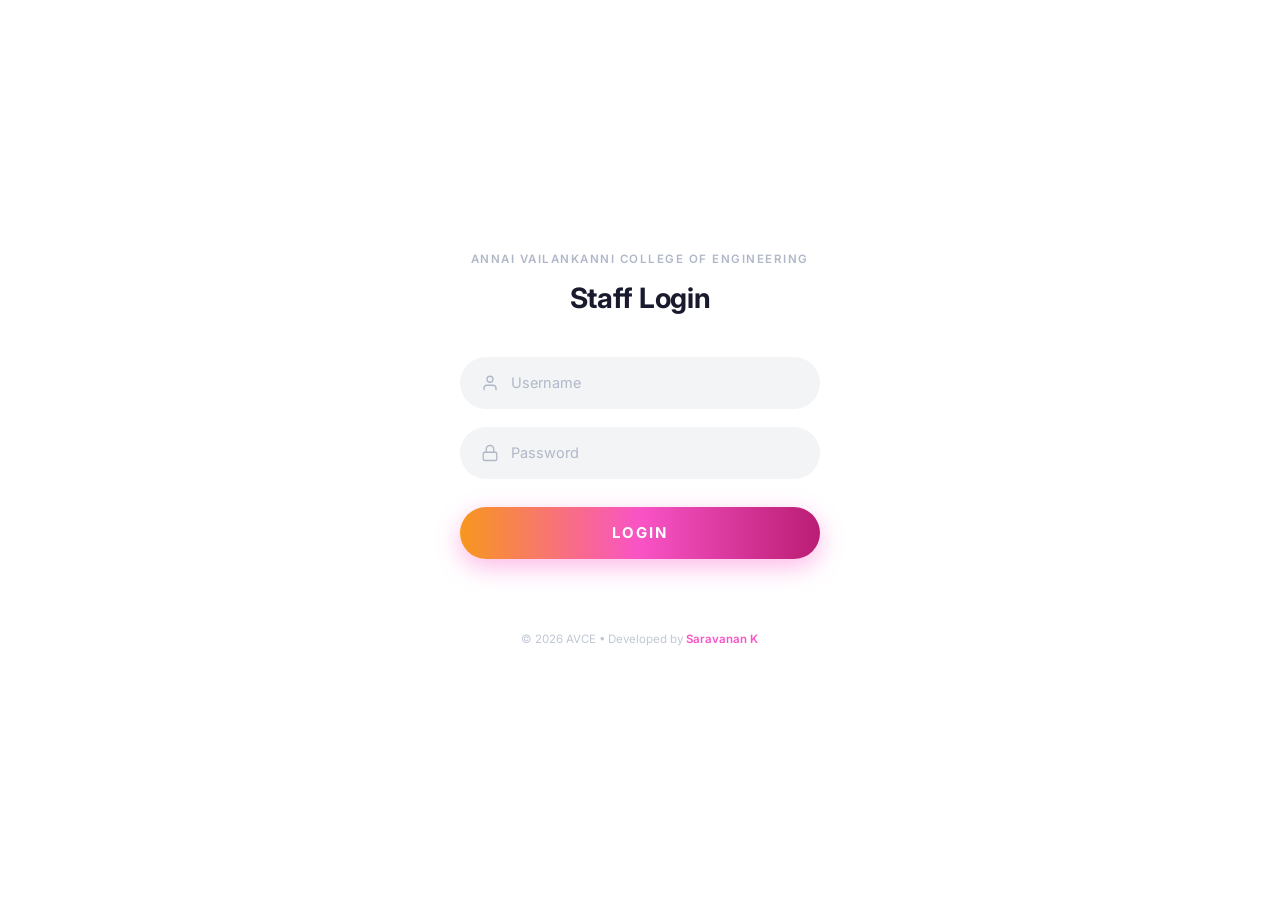
==== attendance.html @ f29b5fc8 "Full static app - localStorage JSON, no database, GitHub Pages ready" ====
<!DOCTYPE html>
<html lang="en">
<head>
    <meta charset="UTF-8">
    <meta name="viewport" content="width=device-width, initial-scale=1.0">
    <title>Attendance | AVCE Attendance</title>
    <link rel="stylesheet" href="static/style.css">
</head>
<body>
<div class="ambient-mesh"><div class="ambient-orb orb-1"></div><div class="ambient-orb orb-2"></div><div class="ambient-orb orb-3"></div></div>
<div class="app">

<!-- SIDEBAR -->
<aside class="sidebar">
    <div class="sidebar-brand">
        <div class="sidebar-brand-icon"><svg width="20" height="20" viewBox="0 0 24 24" fill="none" stroke="currentColor" stroke-width="1.8" stroke-linecap="round" stroke-linejoin="round"><path d="M12 22s8-4 8-10V5l-8-3-8 3v7c0 6 8 10 8 10z"/><polyline points="9 12 11 14 15 10"/></svg></div>
        <div class="sidebar-brand-text">AVCE<small>Attendance System</small></div>
    </div>
    <div class="nav-label">Navigation</div>
    <nav>
        <a href="dashboard.html"><span class="nav-icon icon-svg"><svg width="18" height="18" viewBox="0 0 24 24"><rect x="3" y="3" width="7" height="7"/><rect x="14" y="3" width="7" height="7"/><rect x="14" y="14" width="7" height="7"/><rect x="3" y="14" width="7" height="7"/></svg></span><span>Dashboard</span></a>
        <a href="students.html"><span class="nav-icon icon-svg"><svg width="18" height="18" viewBox="0 0 24 24"><path d="M17 21v-2a4 4 0 0 0-4-4H5a4 4 0 0 0-4 4v2"/><circle cx="9" cy="7" r="4"/><path d="M23 21v-2a4 4 0 0 0-3-3.87"/><path d="M16 3.13a4 4 0 0 1 0 7.75"/></svg></span><span>Students</span></a>
        <a href="attendance.html" class="active"><span class="nav-icon icon-svg"><svg width="18" height="18" viewBox="0 0 24 24"><path d="M9 11l3 3L22 4"/><path d="M21 12v7a2 2 0 0 1-2 2H5a2 2 0 0 1-2-2V5a2 2 0 0 1 2-2h11"/></svg></span><span>Attendance</span></a>
        <a href="#" onclick="logout()"><span class="nav-icon icon-svg"><svg width="18" height="18" viewBox="0 0 24 24"><path d="M9 21H5a2 2 0 0 1-2-2V5a2 2 0 0 1 2-2h4"/><polyline points="16 17 21 12 16 7"/><line x1="21" y1="12" x2="9" y2="12"/></svg></span><span>Logout</span></a>
    </nav>
    <div class="sidebar-footer-brand">AVCE ATTENDANCE<strong>Saravanan K</strong></div>
</aside>

<!-- MAIN -->
<main class="main">
    <header class="topbar">
        <div><h1>Attendance</h1><p>Mark &amp; manage class attendance in real-time</p></div>
        <div class="topbar-right">
            <button class="theme-toggle-btn" onclick="toggleTheme()"></button>
            <button class="btn btn-secondary" onclick="exportAttCSV()"><svg width="15" height="15" viewBox="0 0 24 24" fill="none" stroke="currentColor" stroke-width="1.8" stroke-linecap="round" stroke-linejoin="round"><path d="M21 15v4a2 2 0 0 1-2 2H5a2 2 0 0 1-2-2v-4"/><polyline points="7 10 12 15 17 10"/><line x1="12" y1="15" x2="12" y2="3"/></svg> Export CSV</button>
        </div>
    </header>

    <!-- Live Stats -->
    <div class="attendance-live-stats">
        <div class="live-stat-card total"><span>Total</span><strong id="ls_total">0</strong></div>
        <div class="live-stat-card present"><span>Present</span><strong id="ls_present">0</strong></div>
        <div class="live-stat-card absent"><span>Absent</span><strong id="ls_absent">0</strong></div>
        <div class="live-stat-card late"><span>Late</span><strong id="ls_late">0</strong></div>
        <div class="live-stat-card rate"><span>Rate</span><strong id="ls_rate">0%</strong></div>
    </div>

    <!-- Controls -->
    <div class="attendance-controls">
        <div class="control-item">
            <label>Branch:</label>
            <select id="attDept" onchange="loadAttendance()">
                <option value="0">All 4 Departments</option>
                <option value="1">CSE - Computer Science</option>
                <option value="2">AIDS - AI &amp; Data Science</option>
                <option value="3">BME - Biomedical Engineering</option>
                <option value="4">MECH - Mechanical Engineering</option>
            </select>
        </div>
        <div class="control-item">
            <label>Date:</label>
            <input type="date" id="attDate" onchange="loadAttendance()">
        </div>
        <button class="btn btn-secondary" onclick="loadAttendance()"><svg width="15" height="15" viewBox="0 0 24 24" fill="none" stroke="currentColor" stroke-width="1.8" stroke-linecap="round" stroke-linejoin="round"><polyline points="23 4 23 10 17 10"/><polyline points="1 20 1 14 7 14"/><path d="M3.51 9a9 9 0 0 1 14.85-3.36L23 10M1 14l4.64 4.36A9 9 0 0 0 20.49 15"/></svg> Refresh</button>
        <div class="attendance-quick-buttons">
            <button class="btn btn-outline-warning" onclick="toggleAbsentees()" id="absenteeBtn"><svg width="15" height="15" viewBox="0 0 24 24" fill="none" stroke="currentColor" stroke-width="1.8" stroke-linecap="round" stroke-linejoin="round"><path d="M17.94 17.94A10.07 10.07 0 0 1 12 20c-7 0-11-8-11-8a18.45 18.45 0 0 1 5.06-5.94M9.9 4.24A9.12 9.12 0 0 1 12 4c7 0 11 8 11 8a18.5 18.5 0 0 1-2.16 3.19m-6.72-1.07a3 3 0 1 1-4.24-4.24"/><line x1="1" y1="1" x2="23" y2="23"/></svg> Show Absentees Only</button>
            <button class="btn btn-success" onclick="markAllPresent()"><svg width="15" height="15" viewBox="0 0 24 24" fill="none" stroke="currentColor" stroke-width="2" stroke-linecap="round" stroke-linejoin="round"><polyline points="20 6 9 17 4 12"/></svg> Mark All Present</button>
            <button class="btn btn-primary" onclick="saveAll()"><svg width="15" height="15" viewBox="0 0 24 24" fill="none" stroke="currentColor" stroke-width="2" stroke-linecap="round" stroke-linejoin="round"><path d="M19 21H5a2 2 0 0 1-2-2V5a2 2 0 0 1 2-2h11l5 5v11a2 2 0 0 1-2 2z"/><polyline points="17 21 17 13 7 13 7 21"/><polyline points="7 3 7 8 15 8"/></svg> Save All</button>
        </div>
    </div>

    <!-- Table -->
    <div class="table-container">
        <table>
            <thead><tr><th>Roll Code</th><th>Student Name</th><th>Department</th><th>Status</th><th>Check In</th><th>Remarks</th><th>Save</th></tr></thead>
            <tbody id="attBody"></tbody>
        </table>
    </div>

    <footer class="app-footer"><p>&copy; 2026 AVCE ATTENDANCE &bull; Developed by <strong>Saravanan K</strong></p></footer>
</main>
</div>

<script src="static/app.js"></script>
<script>
    AVCE.requireLogin();
    AVCE.initTheme();

    let showAbsenteesOnly = false;
    let currentRows = [];

    // Set today's date
    document.getElementById('attDate').value = AVCE.getToday();

    function loadAttendance() {
        const date = document.getElementById('attDate').value || AVCE.getToday();
        const deptId = parseInt(document.getElementById('attDept').value) || 0;
        currentRows = AVCE.getAttendanceForDate(date, deptId);
        renderTable();
        updateLiveStats();
    }

    function renderTable() {
        const tbody = document.getElementById('attBody');
        let rows = currentRows;
        if (showAbsenteesOnly) rows = rows.filter(r => r.status === 'Absent' || r.status === 'Late');
        if (!rows.length) {
            tbody.innerHTML = `<tr><td colspan="7" style="text-align:center;padding:30px;color:var(--text-muted)">${currentRows.length ? 'No absentees found!' : 'No students in this department. Add students first.'}</td></tr>`;
            return;
        }
        const dc = r => AVCE.deptClass(r.department_id);
        tbody.innerHTML = rows.map(r => `
            <tr data-id="${r.id}">
                <td><span class="code-badge">${AVCE.esc(r.student_code)}</span></td>
                <td><strong>${AVCE.esc(r.name)}</strong><div style="font-size:11px;color:var(--text-muted)">Year ${r.year} · Sec ${AVCE.esc(r.section)}</div></td>
                <td><span class="dept-badge dept-badge-${dc(r)}">${AVCE.deptCode(r.department_id)}</span></td>
                <td>
                    <select class="attendance-select" id="st_${r.id}" onchange="updateLiveStats()">
                        <option value="Present" ${r.status==='Present'?'selected':''}>Present</option>
                        <option value="Absent"  ${r.status==='Absent' ?'selected':''}>Absent</option>
                        <option value="Late"    ${r.status==='Late'   ?'selected':''}>Late</option>
                        <option value="Leave"   ${r.status==='Leave'  ?'selected':''}>Leave</option>
                    </select>
                </td>
                <td><input type="time" class="time-input" id="ci_${r.id}" value="${AVCE.esc(r.check_in)}"></td>
                <td><input type="text" class="remarks-input" id="rm_${r.id}" value="${AVCE.esc(r.remarks)}" placeholder="Remarks"></td>
                <td>
                    <button class="btn btn-primary btn-sm" onclick="saveOne(${r.id})">Save</button>
                </td>
            </tr>`).join('');
    }

    function updateLiveStats() {
        const rows = currentRows;
        let p=0,ab=0,l=0;
        rows.forEach(r => {
            const el = document.getElementById(`st_${r.id}`);
            const v = el ? el.value : r.status;
            if(v==='Present') p++;
            else if(v==='Late') l++;
            else ab++;
        });
        const total = rows.length;
        document.getElementById('ls_total').textContent   = total;
        document.getElementById('ls_present').textContent = p;
        document.getElementById('ls_absent').textContent  = ab;
        document.getElementById('ls_late').textContent    = l;
        document.getElementById('ls_rate').textContent    = total ? Math.round((p/total)*100)+'%' : '0%';
    }

    function saveOne(id) {
        const date = document.getElementById('attDate').value || AVCE.getToday();
        const status  = document.getElementById(`st_${id}`).value;
        const checkIn = document.getElementById(`ci_${id}`).value;
        const remarks = document.getElementById(`rm_${id}`).value;
        AVCE.saveAttendanceRecord(id, date, status, checkIn, remarks);
        AVCE.showToast('Saved!', 'success');
        // sync back to currentRows
        const row = currentRows.find(r => r.id === id);
        if (row) { row.status = status; row.check_in = checkIn; row.remarks = remarks; }
    }

    function saveAll() {
        const date = document.getElementById('attDate').value || AVCE.getToday();
        const records = currentRows.map(r => ({
            student_id: r.id,
            status:  (document.getElementById(`st_${r.id}`) || {}).value || r.status,
            check_in: (document.getElementById(`ci_${r.id}`) || {}).value || '',
            remarks:  (document.getElementById(`rm_${r.id}`) || {}).value || ''
        }));
        const res = AVCE.bulkSaveAttendance(date, records);
        AVCE.showToast(res.message, 'success');
        loadAttendance();
    }

    function markAllPresent() {
        currentRows.forEach(r => {
            const el = document.getElementById(`st_${r.id}`);
            if (el) el.value = 'Present';
        });
        updateLiveStats();
        AVCE.showToast('All marked Present — click Save All to confirm', 'info');
    }

    function toggleAbsentees() {
        showAbsenteesOnly = !showAbsenteesOnly;
        const btn = document.getElementById('absenteeBtn');
        if (showAbsenteesOnly) {
            btn.innerHTML = `<svg width="15" height="15" viewBox="0 0 24 24" fill="none" stroke="currentColor" stroke-width="1.8" stroke-linecap="round" stroke-linejoin="round"><path d="M1 12s4-8 11-8 11 8 11 8-4 8-11 8-11-8-11-8z"/><circle cx="12" cy="12" r="3"/></svg> Show All Students`;
            AVCE.showToast('Showing absentees only', 'info');
        } else {
            btn.innerHTML = `<svg width="15" height="15" viewBox="0 0 24 24" fill="none" stroke="currentColor" stroke-width="1.8" stroke-linecap="round" stroke-linejoin="round"><path d="M17.94 17.94A10.07 10.07 0 0 1 12 20c-7 0-11-8-11-8a18.45 18.45 0 0 1 5.06-5.94M9.9 4.24A9.12 9.12 0 0 1 12 4c7 0 11 8 11 8a18.5 18.5 0 0 1-2.16 3.19m-6.72-1.07a3 3 0 1 1-4.24-4.24"/><line x1="1" y1="1" x2="23" y2="23"/></svg> Show Absentees Only`;
            AVCE.showToast('Showing all students', 'info');
        }
        renderTable();
    }

    function exportAttCSV() {
        const date = document.getElementById('attDate').value || AVCE.getToday();
        const rows = currentRows.map(r => {
            const st = (document.getElementById(`st_${r.id}`)||{}).value || r.status;
            const ci = (document.getElementById(`ci_${r.id}`)||{}).value || r.check_in;
            const rm = (document.getElementById(`rm_${r.id}`)||{}).value || r.remarks;
            return [r.student_code, r.name, AVCE.deptCode(r.department_id), st, ci, rm, date];
        });
        AVCE.exportCSV(rows, `AVCE_Attendance_${date}.csv`, ['Roll Code','Name','Dept','Status','Check In','Remarks','Date']);
        AVCE.showToast('Attendance exported!', 'success');
    }

    loadAttendance();
</script>
</body>
</html>
---- static/style.css ----
﻿/* ==========================================================================
   AVCE ATTENDANCE MANAGEMENT SYSTEM
   Design: Minimal Glassmorphism · Professional · Elegant
   Developed by Saravanan K (Developer)
   ========================================================================== */

@import url('https://fonts.googleapis.com/css2?family=Inter:wght@300;400;500;600;700;800;900&family=Space+Grotesk:wght@400;500;600;700&display=swap');

:root {
    --font-main: 'Inter', -apple-system, BlinkMacSystemFont, 'Segoe UI', sans-serif;
    --font-display: 'Space Grotesk', 'Inter', sans-serif;
    --bg-base:          #eef2f7;
    --bg-mesh-1:        #4f74e8;
    --bg-mesh-2:        #7c5ce8;
    --bg-mesh-3:        #c850c0;
    --glass-bg:         rgba(255,255,255,0.65);
    --glass-bg-hover:   rgba(255,255,255,0.82);
    --glass-card:       rgba(255,255,255,0.70);
    --glass-border:     rgba(255,255,255,0.55);
    --glass-shadow:     0 8px 32px rgba(0,0,0,0.06), 0 0 0 1px rgba(255,255,255,0.45);
    --glass-shadow-lg:  0 20px 48px rgba(0,0,0,0.11), 0 0 0 1px rgba(255,255,255,0.55);
    --glass-blur:       blur(18px);
    --text-primary:     #0d1117;
    --text-secondary:   #3d4f63;
    --text-muted:       #6b7f96;
    --text-light:       #ffffff;
    --primary:          #3b5bdb;
    --primary-dark:     #2f4ac7;
    --primary-glow:     rgba(59,91,219,0.28);
    --accent-gradient:  linear-gradient(135deg, #3b5bdb 0%, #6741d9 100%);
    --sidebar-bg:       rgba(13,17,29,0.92);
    --sidebar-border:   rgba(255,255,255,0.07);
    --sidebar-text:     #a8b8cc;
    --sidebar-active:   rgba(59,91,219,0.85);
    --success:          #0ea472;
    --success-bg:       rgba(14,164,114,0.10);
    --danger:           #e53e3e;
    --danger-bg:        rgba(229,62,62,0.10);
    --warning:          #d97706;
    --warning-bg:       rgba(217,119,6,0.10);
    --purple:           #7048e8;
    --purple-bg:        rgba(112,72,232,0.10);
    --cse:   #3b5bdb;
    --aids:  #0ea472;
    --bme:   #7048e8;
    --mech:  #d97706;
    --transition: all 0.25s cubic-bezier(0.4,0,0.2,1);
    --transition-spring: all 0.4s cubic-bezier(0.16,1,0.3,1);
}

[data-theme="dark"] {
    --bg-base:          #07090f;
    --bg-mesh-1:        #1e3a8a;
    --bg-mesh-2:        #4a1d96;
    --bg-mesh-3:        #831843;
    --glass-bg:         rgba(15,20,40,0.70);
    --glass-bg-hover:   rgba(24,32,58,0.85);
    --glass-card:       rgba(15,20,40,0.72);
    --glass-border:     rgba(255,255,255,0.08);
    --glass-shadow:     0 8px 32px rgba(0,0,0,0.40), 0 0 0 1px rgba(255,255,255,0.06);
    --glass-shadow-lg:  0 20px 48px rgba(0,0,0,0.60), 0 0 0 1px rgba(255,255,255,0.09);
    --text-primary:     #f0f4fa;
    --text-secondary:   #bfcfe3;
    --text-muted:       #7a93ae;
    --sidebar-bg:       rgba(7,9,18,0.96);
    --sidebar-border:   rgba(255,255,255,0.05);
}

*, *::before, *::after { margin:0; padding:0; box-sizing:border-box; }
html { scroll-behavior: smooth; }
body {
    font-family: var(--font-main);
    background: var(--bg-base);
    color: var(--text-primary);
    min-height: 100vh;
    line-height: 1.55;
    overflow-x: hidden;
    transition: background 0.35s ease, color 0.35s ease;
    -webkit-font-smoothing: antialiased;
}
a { text-decoration:none; color:inherit; }
button, input, select, textarea { font-family:inherit; }

/* Ambient Orbs */
.ambient-mesh { position:fixed; inset:0; pointer-events:none; z-index:0; overflow:hidden; }
.ambient-orb { position:absolute; border-radius:50%; filter:blur(110px); opacity:0.22; animation:floatOrb 20s ease-in-out infinite alternate; }
[data-theme="dark"] .ambient-orb { opacity:0.16; }
.orb-1 { width:500px; height:500px; background:var(--bg-mesh-1); top:-100px; right:8%; animation-duration:24s; }
.orb-2 { width:380px; height:380px; background:var(--bg-mesh-2); bottom:8%; left:12%; animation-duration:19s; animation-delay:-6s; }
.orb-3 { width:300px; height:300px; background:var(--bg-mesh-3); top:42%; right:28%; animation-duration:27s; animation-delay:-12s; }
@keyframes floatOrb {
    0% { transform:translate(0,0) scale(1); }
    50% { transform:translate(50px,35px) scale(1.10); }
    100% { transform:translate(-35px,70px) scale(0.93); }
}

/* Icon Utility */
.icon-svg { display:inline-flex; align-items:center; justify-content:center; flex-shrink:0; }
.icon-svg svg { fill:none; stroke:currentColor; stroke-width:1.8; stroke-linecap:round; stroke-linejoin:round; }

/* ============ LOGIN PAGE ============ */
.login-page {
    min-height:100vh; display:flex; flex-direction:column; align-items:center; justify-content:center;
    position:relative; padding:30px 16px;
    background:linear-gradient(145deg, #060b18 0%, #0d1a3a 40%, #1a1060 80%, #230b4a 100%);
    overflow:hidden;
}
.login-bg-watermark {
    position:absolute; top:50%; left:50%;
    transform:translate(-50%,-50%) rotate(-12deg);
    font-family:var(--font-display); font-size:clamp(2.8rem,9vw,8.5rem);
    font-weight:800; color:rgba(255,255,255,0.035); white-space:nowrap;
    user-select:none; pointer-events:none; letter-spacing:14px; z-index:1;
    animation:watermarkPulse 10s ease-in-out infinite alternate;
}
@keyframes watermarkPulse {
    0% { opacity:0.03; transform:translate(-50%,-50%) rotate(-12deg) scale(1); }
    100% { opacity:0.065; transform:translate(-50%,-50%) rotate(-12deg) scale(1.04); }
}
.login-container {
    position:relative; z-index:2; width:100%; max-width:430px;
    display:flex; flex-direction:column; align-items:center;
    animation:fadeInUp 0.75s cubic-bezier(0.16,1,0.3,1);
}
.login-header-brand { text-align:center; margin-bottom:28px; color:white; }
.college-icon-wrap {
    width:60px; height:60px; border-radius:18px;
    background:linear-gradient(135deg, rgba(59,91,219,0.8) 0%, rgba(103,65,217,0.8) 100%);
    backdrop-filter:blur(12px); border:1px solid rgba(255,255,255,0.18);
    display:flex; align-items:center; justify-content:center;
    margin:0 auto 16px; box-shadow:0 8px 28px rgba(59,91,219,0.45);
    color:white; animation:iconFloat 3.5s ease-in-out infinite;
}
@keyframes iconFloat { 0%,100% { transform:translateY(0); } 50% { transform:translateY(-6px); } }
.brand-title {
    font-family:var(--font-display); font-size:30px; font-weight:700; letter-spacing:3px;
    background:linear-gradient(135deg,#ffffff 30%,#93c5fd 100%);
    -webkit-background-clip:text; -webkit-text-fill-color:transparent; margin-bottom:5px;
}
.brand-tagline { font-size:12.5px; color:rgba(147,197,253,0.85); font-weight:400; letter-spacing:0.5px; }
.login-box {
    width:100%; background:rgba(255,255,255,0.07); backdrop-filter:blur(22px);
    -webkit-backdrop-filter:blur(22px); border:1px solid rgba(255,255,255,0.14);
    border-radius:24px; padding:36px 32px 32px;
    box-shadow:0 32px 64px rgba(0,0,0,0.45), inset 0 1px 0 rgba(255,255,255,0.18);
}
.login-box h2 {
    text-align:center; font-family:var(--font-display); color:#fff;
    font-size:20px; font-weight:600; margin-bottom:5px; letter-spacing:-0.2px;
}
.login-subtitle { text-align:center; color:rgba(203,213,225,0.75); font-size:13px; margin-bottom:26px; }
.login-box label { color:rgba(226,232,240,0.85); font-size:12.5px; font-weight:500; margin-bottom:7px; display:block; }
.login-box input {
    background:rgba(255,255,255,0.07); border:1px solid rgba(255,255,255,0.13);
    color:white; border-radius:12px; padding:12px 15px; font-size:14px; width:100%;
    transition:var(--transition);
}
.login-box input::placeholder { color:rgba(255,255,255,0.3); }
.login-box input:focus { background:rgba(255,255,255,0.12); border-color:rgba(99,140,255,0.7); box-shadow:0 0 0 3px rgba(99,140,255,0.2); outline:none; }
.btn-login {
    width:100%; padding:13px; font-size:14.5px; font-weight:600; border-radius:12px; margin-top:12px;
    background:linear-gradient(135deg,#3b5bdb 0%,#6741d9 100%); border:none; color:white; cursor:pointer;
    letter-spacing:0.3px; box-shadow:0 6px 22px rgba(59,91,219,0.4); transition:var(--transition); font-family:var(--font-main);
}
.btn-login:hover { transform:translateY(-2px); box-shadow:0 10px 30px rgba(59,91,219,0.52); }
.message { text-align:center; font-size:13px; margin-top:10px; min-height:20px; font-weight:500; }
.login-footer { margin-top:24px; text-align:center; color:rgba(255,255,255,0.5); font-size:12.5px; }
.login-footer strong { color:#fbbf24; font-weight:600; }

/* ============ APP LAYOUT ============ */
.app { min-height:100vh; display:flex; position:relative; z-index:1; }

/* ============ SIDEBAR ============ */
.sidebar {
    width:240px; min-height:100vh;
    background:var(--sidebar-bg); backdrop-filter:blur(24px); -webkit-backdrop-filter:blur(24px);
    border-right:1px solid var(--sidebar-border); color:white;
    position:fixed; left:0; top:0; padding:28px 16px;
    display:flex; flex-direction:column; z-index:100; box-shadow:4px 0 24px rgba(0,0,0,0.18);
}
.sidebar-brand { display:flex; align-items:center; gap:11px; padding:0 6px; margin-bottom:36px; }
.sidebar-brand-icon {
    width:36px; height:36px; border-radius:10px; background:var(--accent-gradient);
    display:flex; align-items:center; justify-content:center; color:white; flex-shrink:0;
    box-shadow:0 4px 14px rgba(59,91,219,0.4);
}
.sidebar-brand-text { font-family:var(--font-display); font-size:15.5px; font-weight:700; letter-spacing:0.8px; color:white; line-height:1; }
.sidebar-brand-text small { display:block; font-size:10px; font-weight:400; color:var(--sidebar-text); letter-spacing:0.3px; margin-top:2px; }
.sidebar h2 {
    font-size:16px; font-weight:700; letter-spacing:1px; text-align:center; color:#fff;
    margin-bottom:32px; display:flex; align-items:center; justify-content:center; gap:10px;
    font-family:var(--font-display);
}
.sidebar h2 span { background:linear-gradient(135deg,#60a5fa,#a78bfa); -webkit-background-clip:text; -webkit-text-fill-color:transparent; }
.nav-label { font-size:10px; font-weight:700; letter-spacing:1.2px; text-transform:uppercase; color:rgba(168,184,204,0.45); padding:0 8px; margin-bottom:8px; }
.sidebar nav { display:flex; flex-direction:column; gap:3px; }
.sidebar nav a {
    padding:11px 14px; border-radius:11px; color:var(--sidebar-text); font-weight:500; font-size:13.5px;
    display:flex; align-items:center; gap:11px; transition:var(--transition); position:relative;
    border:1px solid transparent; letter-spacing:0.1px;
}
.sidebar nav a:hover { background:rgba(255,255,255,0.07); color:#ffffff; }
.sidebar nav a.active { background:var(--sidebar-active); color:#ffffff; border-color:rgba(255,255,255,0.14); box-shadow:0 4px 16px rgba(59,91,219,0.28); }
.nav-icon { opacity:0.65; flex-shrink:0; transition:var(--transition); }
.sidebar nav a:hover .nav-icon { opacity:0.9; }
.sidebar nav a.active .nav-icon { opacity:1; }
.sidebar-footer-brand { margin-top:auto; padding-top:18px; border-top:1px solid rgba(255,255,255,0.06); font-size:11px; color:rgba(168,184,204,0.45); text-align:center; }
.sidebar-footer-brand strong { color:#fbbf24; display:block; font-size:11.5px; margin-top:2px; }

/* ============ MAIN ============ */
.main { margin-left:240px; width:calc(100% - 240px); padding:30px 36px; min-height:100vh; display:flex; flex-direction:column; }

/* ============ TOPBAR ============ */
.topbar {
    display:flex; justify-content:space-between; align-items:center; margin-bottom:28px;
    background:var(--glass-card); backdrop-filter:var(--glass-blur); -webkit-backdrop-filter:var(--glass-blur);
    border:1px solid var(--glass-border); box-shadow:var(--glass-shadow); padding:18px 24px; border-radius:18px;
    animation:fadeInDown 0.5s ease-out;
}
@keyframes fadeInDown { from { opacity:0; transform:translateY(-10px); } to { opacity:1; transform:translateY(0); } }
.topbar h1 { font-family:var(--font-display); font-size:22px; font-weight:700; color:var(--text-primary); letter-spacing:-0.3px; margin-bottom:2px; }
.topbar p { color:var(--text-muted); font-size:12.5px; font-weight:400; }
.topbar-right { display:flex; align-items:center; gap:12px; }
.topbar-actions { display:flex; align-items:center; gap:10px; }
.theme-toggle-btn {
    background:var(--glass-bg); border:1px solid var(--glass-border); color:var(--text-secondary);
    width:40px; height:40px; border-radius:11px; display:flex; align-items:center; justify-content:center;
    cursor:pointer; transition:var(--transition); box-shadow:var(--glass-shadow);
}
.theme-toggle-btn:hover { background:var(--glass-bg-hover); color:var(--primary); }
.user-profile-badge {
    display:flex; align-items:center; gap:10px; background:var(--glass-bg);
    border:1px solid var(--glass-border); padding:7px 14px; border-radius:28px;
    box-shadow:var(--glass-shadow); transition:var(--transition);
}
.user-profile-badge:hover { box-shadow:var(--glass-shadow-lg); }
.user-avatar { width:32px; height:32px; border-radius:50%; background:var(--accent-gradient); color:white; display:flex; align-items:center; justify-content:center; box-shadow:0 3px 10px var(--primary-glow); }
.user-info { display:flex; flex-direction:column; }
.user-name { font-weight:700; font-size:12.5px; color:var(--text-primary); font-family:var(--font-display); }
.user-role-tag { font-size:10px; font-weight:600; color:var(--primary); letter-spacing:0.6px; }
.current-date { font-size:12.5px; font-weight:500; color:var(--text-muted); background:var(--glass-bg); padding:7px 13px; border-radius:9px; border:1px solid var(--glass-border); }

/* ============ STAT CARDS ============ */
.cards { display:grid; grid-template-columns:repeat(4,1fr); gap:18px; margin-bottom:26px; }
.card {
    background:var(--glass-card); backdrop-filter:var(--glass-blur); -webkit-backdrop-filter:var(--glass-blur);
    border:1px solid var(--glass-border); padding:22px 20px; border-radius:18px;
    box-shadow:var(--glass-shadow); display:flex; align-items:center; gap:16px;
    transition:var(--transition-spring); position:relative; overflow:hidden;
    animation:fadeInUp 0.55s ease-out both;
}
.card::after { content:''; position:absolute; top:0; left:0; width:3px; height:100%; border-radius:2px 0 0 2px; }
.card:hover { transform:translateY(-4px); box-shadow:var(--glass-shadow-lg); }
.card-icon { width:50px; height:50px; border-radius:14px; display:flex; align-items:center; justify-content:center; flex-shrink:0; }
.card h3 { font-size:11.5px; color:var(--text-muted); font-weight:600; margin-bottom:4px; text-transform:uppercase; letter-spacing:0.5px; }
.card h2 { font-family:var(--font-display); font-size:30px; font-weight:700; letter-spacing:-0.5px; }
.card.blue::after { background:var(--primary); }
.card.blue .card-icon { background:rgba(59,91,219,0.12); color:var(--primary); }
.card.blue h2 { color:var(--primary); }
.card.green::after { background:var(--success); }
.card.green .card-icon { background:var(--success-bg); color:var(--success); }
.card.green h2 { color:var(--success); }
.card.red::after { background:var(--danger); }
.card.red .card-icon { background:var(--danger-bg); color:var(--danger); }
.card.red h2 { color:var(--danger); }
.card.orange::after { background:var(--warning); }
.card.orange .card-icon { background:var(--warning-bg); color:var(--warning); }
.card.orange h2 { color:var(--warning); }

/* ============ DASHBOARD SECTIONS ============ */
.dashboard-section {
    background:var(--glass-card); backdrop-filter:var(--glass-blur); -webkit-backdrop-filter:var(--glass-blur);
    border:1px solid var(--glass-border); padding:24px; border-radius:20px;
    box-shadow:var(--glass-shadow); margin-bottom:24px; animation:fadeInUp 0.65s ease-out;
}
.section-header { display:flex; justify-content:space-between; align-items:flex-start; margin-bottom:20px; }
.section-header h2 { font-family:var(--font-display); font-size:17px; font-weight:700; letter-spacing:-0.2px; color:var(--text-primary); margin-bottom:3px; display:flex; align-items:center; gap:8px; }
.section-header p { color:var(--text-muted); font-size:12.5px; }
.dept-summary-grid { display:grid; grid-template-columns:repeat(4,1fr); gap:14px; }
.dept-box {
    background:var(--glass-bg); border:1px solid var(--glass-border); border-radius:16px;
    padding:20px 18px; transition:var(--transition-spring); position:relative; overflow:hidden;
}
.dept-box::before { content:''; position:absolute; top:0; left:0; right:0; height:2px; border-radius:16px 16px 0 0; }
.dept-box.cse-box::before { background:var(--cse); }
.dept-box.aids-box::before { background:var(--aids); }
.dept-box.bme-box::before { background:var(--bme); }
.dept-box.mech-box::before { background:var(--mech); }
.dept-box:hover { transform:translateY(-3px); background:var(--glass-bg-hover); box-shadow:var(--glass-shadow-lg); }
.dept-tag { display:inline-block; padding:3px 9px; border-radius:6px; font-size:10.5px; font-weight:700; letter-spacing:0.7px; margin-bottom:10px; font-family:var(--font-display); }
.cse-tag  { background:rgba(59,91,219,0.12);  color:var(--cse);  border:1px solid rgba(59,91,219,0.25); }
.aids-tag { background:rgba(14,164,114,0.12); color:var(--aids); border:1px solid rgba(14,164,114,0.25); }
.bme-tag  { background:rgba(112,72,232,0.12); color:var(--bme);  border:1px solid rgba(112,72,232,0.25); }
.mech-tag { background:rgba(217,119,6,0.12);  color:var(--mech); border:1px solid rgba(217,119,6,0.25); }
.dept-box h4 { font-size:13px; font-weight:600; color:var(--text-primary); margin-bottom:6px; }
.dept-count { font-family:var(--font-display); font-size:22px; font-weight:700; color:var(--text-primary); letter-spacing:-0.4px; }

.quick-actions { display:grid; grid-template-columns:repeat(3,1fr); gap:14px; }
.action-btn {
    background:var(--glass-bg); border:1px solid var(--glass-border); padding:16px 18px;
    border-radius:14px; display:flex; align-items:center; gap:14px; transition:var(--transition);
    color:var(--text-primary); cursor:pointer; text-decoration:none;
}
.action-btn:hover { background:var(--glass-bg-hover); transform:translateY(-2px); box-shadow:var(--glass-shadow-lg); border-color:rgba(59,91,219,0.35); }
.action-icon { width:44px; height:44px; border-radius:12px; background:rgba(59,91,219,0.1); color:var(--primary); display:flex; align-items:center; justify-content:center; flex-shrink:0; transition:var(--transition); }
.action-btn:hover .action-icon { background:rgba(59,91,219,0.18); }
.action-btn strong { font-size:13.5px; font-weight:600; display:block; margin-bottom:2px; }
.action-btn small { color:var(--text-muted); font-size:11.5px; }

/* ============ BUTTONS ============ */
.btn {
    border:none; padding:10px 18px; border-radius:11px; cursor:pointer;
    font-size:13.5px; font-weight:600; transition:var(--transition); display:inline-flex;
    align-items:center; gap:7px; line-height:1; font-family:var(--font-main); letter-spacing:0.1px;
}
.btn:hover { transform:translateY(-1px); }
.btn:active { transform:translateY(0); }
.btn-primary { background:linear-gradient(135deg,#3b5bdb 0%,#5b4eda 100%); color:white; box-shadow:0 4px 14px rgba(59,91,219,0.32); }
.btn-primary:hover { box-shadow:0 7px 20px rgba(59,91,219,0.44); }
.btn-secondary { background:var(--glass-bg); border:1px solid var(--glass-border); color:var(--text-secondary); }
.btn-secondary:hover { background:var(--glass-bg-hover); border-color:rgba(59,91,219,0.35); color:var(--primary); }
.btn-success { background:linear-gradient(135deg,#0ea472 0%,#059669 100%); color:white; box-shadow:0 4px 14px rgba(14,164,114,0.32); }
.btn-success:hover { box-shadow:0 7px 20px rgba(14,164,114,0.44); }
.btn-danger { background:linear-gradient(135deg,#e53e3e 0%,#c53030 100%); color:white; box-shadow:0 4px 12px rgba(229,62,62,0.28); }
.btn-danger:hover { box-shadow:0 7px 18px rgba(229,62,62,0.42); }
.btn-outline-warning { background:var(--warning-bg); border:1px solid rgba(217,119,6,0.35); color:var(--warning); }
.btn-outline-warning:hover { background:rgba(217,119,6,0.18); }
.btn-sm { padding:6px 13px; font-size:12.5px; border-radius:8px; }

/* ============ DEPT FILTER BAR ============ */
.department-filter-bar {
    display:flex; align-items:center; gap:10px; margin-bottom:18px; flex-wrap:wrap;
    background:var(--glass-card); backdrop-filter:var(--glass-blur); -webkit-backdrop-filter:var(--glass-blur);
    padding:12px 18px; border-radius:15px; border:1px solid var(--glass-border); box-shadow:var(--glass-shadow);
}
.filter-label { font-weight:700; font-size:11.5px; color:var(--text-muted); text-transform:uppercase; letter-spacing:0.7px; }
.dept-pill {
    background:var(--glass-bg); color:var(--text-secondary); border:1px solid var(--glass-border);
    padding:7px 16px; border-radius:28px; cursor:pointer; font-size:12.5px; font-weight:600;
    transition:var(--transition); font-family:var(--font-main);
}
.dept-pill:hover { background:var(--glass-bg-hover); color:var(--text-primary); }
.dept-pill.active { background:linear-gradient(135deg,#3b5bdb 0%,#5b4eda 100%); color:white; border-color:rgba(255,255,255,0.25); box-shadow:0 4px 14px rgba(59,91,219,0.35); }

/* Search */
.search-box {
    background:var(--glass-card); backdrop-filter:var(--glass-blur); -webkit-backdrop-filter:var(--glass-blur);
    padding:12px 16px; border-radius:14px; border:1px solid var(--glass-border); box-shadow:var(--glass-shadow); margin-bottom:20px;
}
.search-box input {
    width:100%; padding:9px 14px; border:1px solid var(--glass-border); border-radius:9px;
    background:var(--glass-bg); color:var(--text-primary); outline:none; font-size:13.5px; transition:var(--transition);
}
.search-box input::placeholder { color:var(--text-muted); }
.search-box input:focus { border-color:var(--primary); box-shadow:0 0 0 3px var(--primary-glow); }

/* ============ ATTENDANCE LIVE STATS ============ */
.attendance-live-stats { display:grid; grid-template-columns:repeat(5,1fr); gap:14px; margin-bottom:20px; }
.live-stat-card {
    background:var(--glass-card); backdrop-filter:var(--glass-blur); -webkit-backdrop-filter:var(--glass-blur);
    border:1px solid var(--glass-border); border-radius:14px; padding:14px 18px;
    box-shadow:var(--glass-shadow); display:flex; flex-direction:column; transition:var(--transition);
}
.live-stat-card:hover { transform:translateY(-2px); box-shadow:var(--glass-shadow-lg); }
.live-stat-card span { font-size:11px; font-weight:700; color:var(--text-muted); text-transform:uppercase; letter-spacing:0.5px; margin-bottom:4px; }
.live-stat-card strong { font-family:var(--font-display); font-size:22px; font-weight:700; letter-spacing:-0.4px; }
.live-stat-card.total strong   { color:var(--primary); }
.live-stat-card.present strong { color:var(--success); }
.live-stat-card.absent strong  { color:var(--danger); }
.live-stat-card.late strong    { color:var(--warning); }
.live-stat-card.rate strong    { color:var(--purple); }

.attendance-controls {
    display:flex; align-items:center; gap:14px;
    background:var(--glass-card); backdrop-filter:var(--glass-blur); -webkit-backdrop-filter:var(--glass-blur);
    padding:16px 22px; border-radius:16px; border:1px solid var(--glass-border); box-shadow:var(--glass-shadow);
    margin-bottom:20px; flex-wrap:wrap;
}
.control-item { display:flex; align-items:center; gap:9px; }
.control-item label { font-weight:600; font-size:12.5px; color:var(--text-muted); white-space:nowrap; }
.control-item select, .control-item input {
    padding:9px 13px; border:1px solid var(--glass-border); border-radius:9px; outline:none;
    background:var(--glass-bg); color:var(--text-primary); font-size:13.5px; font-weight:500; transition:var(--transition);
}
.control-item select:focus, .control-item input:focus { border-color:var(--primary); box-shadow:0 0 0 3px var(--primary-glow); }
.attendance-quick-buttons { margin-left:auto; display:flex; align-items:center; gap:10px; flex-wrap:wrap; }

/* ============ TABLES ============ */
.table-container {
    background:var(--glass-card); backdrop-filter:var(--glass-blur); -webkit-backdrop-filter:var(--glass-blur);
    border-radius:18px; border:1px solid var(--glass-border); box-shadow:var(--glass-shadow);
    overflow-x:auto; margin-bottom:26px;
}
table { width:100%; border-collapse:collapse; min-width:700px; }
thead { background:rgba(0,0,0,0.03); border-bottom:1px solid var(--glass-border); }
[data-theme="dark"] thead { background:rgba(255,255,255,0.03); }
th, td { padding:14px 18px; text-align:left; font-size:13.5px; }
th { color:var(--text-muted); font-weight:700; text-transform:uppercase; font-size:11px; letter-spacing:0.7px; }
td { color:var(--text-secondary); border-bottom:1px solid rgba(0,0,0,0.04); }
[data-theme="dark"] td { border-bottom-color:rgba(255,255,255,0.04); }
tbody tr { transition:background 0.18s ease; }
tbody tr:hover { background:rgba(59,91,219,0.04); }
tbody tr:last-child td { border-bottom:none; }

.code-badge { background:rgba(59,91,219,0.09); color:var(--primary); padding:4px 9px; border-radius:7px; font-family:'Courier New',monospace; font-size:12.5px; font-weight:700; border:1px solid rgba(59,91,219,0.18); letter-spacing:0.3px; }
.section-tag { background:var(--glass-bg); border:1px solid var(--glass-border); color:var(--text-muted); padding:3px 9px; border-radius:5px; font-weight:700; font-size:11.5px; }
.dept-badge { display:inline-block; padding:4px 11px; border-radius:18px; font-size:11.5px; font-weight:700; letter-spacing:0.2px; font-family:var(--font-display); }
.dept-badge-cse   { background:rgba(59,91,219,0.10);  color:var(--cse);  border:1px solid rgba(59,91,219,0.22); }
.dept-badge-aids  { background:rgba(14,164,114,0.10); color:var(--aids); border:1px solid rgba(14,164,114,0.22); }
.dept-badge-bme   { background:rgba(112,72,232,0.10); color:var(--bme);  border:1px solid rgba(112,72,232,0.22); }
.dept-badge-mech  { background:rgba(217,119,6,0.10);  color:var(--mech); border:1px solid rgba(217,119,6,0.22); }
.dept-badge-default { background:var(--glass-bg); color:var(--text-muted); }

.attendance-select { padding:7px 11px; border:1px solid var(--glass-border); border-radius:9px; font-weight:600; outline:none; background:var(--glass-bg); color:var(--text-primary); font-size:12.5px; cursor:pointer; transition:var(--transition); }
.attendance-select:focus { border-color:var(--primary); box-shadow:0 0 0 3px var(--primary-glow); }
.time-input { padding:7px 10px; border:1px solid var(--glass-border); border-radius:9px; outline:none; background:var(--glass-bg); color:var(--text-primary); font-size:12.5px; }
.remarks-input { padding:7px 11px; border:1px solid var(--glass-border); border-radius:9px; outline:none; background:var(--glass-bg); color:var(--text-primary); font-size:12.5px; width:130px; }
.time-input:focus, .remarks-input:focus { border-color:var(--primary); }

/* ============ MODALS ============ */
.modal {
    display:none; position:fixed; z-index:1000; inset:0;
    background:rgba(0,0,0,0.6); backdrop-filter:blur(10px); -webkit-backdrop-filter:blur(10px);
    align-items:center; justify-content:center; padding:20px; animation:fadeIn 0.22s ease-out;
}
.modal-content {
    width:500px; max-width:100%; max-height:90vh; overflow-y:auto;
    background:var(--glass-card); backdrop-filter:blur(28px); -webkit-backdrop-filter:blur(28px);
    padding:30px; border-radius:22px; border:1px solid var(--glass-border);
    box-shadow:0 32px 64px rgba(0,0,0,0.45); animation:scaleIn 0.28s cubic-bezier(0.16,1,0.3,1);
}
.modal-wide { width:580px; }
.modal-header { display:flex; justify-content:space-between; align-items:center; margin-bottom:18px; }
.modal-header h2 { font-family:var(--font-display); font-size:18px; font-weight:700; color:var(--text-primary); display:flex; align-items:center; gap:8px; }
.modal-header button, .modal-close-btn {
    border:none; background:var(--glass-bg); border:1px solid var(--glass-border); width:32px; height:32px; border-radius:50%;
    font-size:15px; cursor:pointer; color:var(--text-muted); transition:var(--transition); display:flex; align-items:center; justify-content:center;
}
.modal-header button:hover, .modal-close-btn:hover { background:rgba(229,62,62,0.12); color:var(--danger); transform:rotate(90deg); }
.modal-subtitle { color:var(--text-muted); font-size:13px; margin-bottom:18px; line-height:1.55; }
.form-group { margin-bottom:16px; }
.form-group label { display:block; font-weight:600; font-size:12.5px; color:var(--text-secondary); margin-bottom:6px; }
.form-group input, .form-group select {
    width:100%; padding:11px 14px; border:1px solid var(--glass-border); border-radius:11px;
    background:var(--glass-bg); color:var(--text-primary); outline:none; font-size:13.5px; transition:var(--transition);
}
.form-group input:focus, .form-group select:focus, textarea:focus { border-color:var(--primary); box-shadow:0 0 0 3px var(--primary-glow); }
.form-row { display:grid; grid-template-columns:1fr 1fr; gap:14px; }
textarea {
    width:100%; padding:12px 14px; border:1px solid var(--glass-border); border-radius:11px;
    background:var(--glass-bg); color:var(--text-primary); outline:none; font-size:13.5px;
    line-height:1.55; resize:vertical; font-family:var(--font-main); transition:var(--transition);
}
.helper-text { display:block; color:var(--text-muted); font-size:11.5px; margin-top:5px; }

/* ============ TOASTS ============ */
#toastContainer { position:fixed; top:22px; right:22px; z-index:9999; display:flex; flex-direction:column; gap:10px; pointer-events:none; }
.toast {
    pointer-events:auto; min-width:280px; max-width:400px;
    background:var(--glass-card); backdrop-filter:blur(22px); -webkit-backdrop-filter:blur(22px);
    border:1px solid var(--glass-border); box-shadow:0 12px 32px rgba(0,0,0,0.22);
    border-radius:13px; padding:13px 16px; display:flex; align-items:center; gap:11px;
    font-size:13.5px; font-weight:500; color:var(--text-primary);
    animation:toastSlideIn 0.32s cubic-bezier(0.16,1,0.3,1); transition:all 0.28s ease;
}
.toast.toast-success { border-left:3px solid var(--success); }
.toast.toast-error   { border-left:3px solid var(--danger); }
.toast.toast-info    { border-left:3px solid var(--primary); }
.toast.toast-warning { border-left:3px solid var(--warning); }
.toast-icon { width:20px; height:20px; flex-shrink:0; display:flex; align-items:center; justify-content:center; }
@keyframes toastSlideIn { from { transform:translateX(80px); opacity:0; } to { transform:translateX(0); opacity:1; } }

/* ============ FOOTER ============ */
.app-footer { margin-top:auto; padding:22px 0 8px; text-align:center; color:var(--text-muted); font-size:12px; border-top:1px solid var(--glass-border); }
.app-footer strong { color:var(--primary); font-weight:700; }

/* ============ ANIMATIONS ============ */
@keyframes fadeIn { from { opacity:0; } to { opacity:1; } }
@keyframes fadeInUp { from { opacity:0; transform:translateY(14px); } to { opacity:1; transform:translateY(0); } }
@keyframes scaleIn { from { opacity:0; transform:scale(0.94); } to { opacity:1; transform:scale(1); } }

/* ============ RESPONSIVE ============ */
@media (max-width:1200px) {
    .cards { grid-template-columns:repeat(2,1fr); }
    .dept-summary-grid { grid-template-columns:repeat(2,1fr); }
    .attendance-live-stats { grid-template-columns:repeat(3,1fr); }
    .quick-actions { grid-template-columns:1fr; }
}
@media (max-width:860px) {
    .sidebar { width:64px; padding:20px 10px; }
    .sidebar-brand-text, .sidebar-footer-brand, .sidebar nav a span:not(.nav-icon), .nav-label { display:none; }
    .sidebar-brand { justify-content:center; }
    .sidebar nav a { padding:12px 0; justify-content:center; }
    .main { margin-left:64px; width:calc(100% - 64px); padding:18px; }
    .topbar { flex-wrap:wrap; gap:12px; }
    .attendance-live-stats { grid-template-columns:repeat(2,1fr); }
    .attendance-quick-buttons { margin-left:0; width:100%; }
}
@media (max-width:560px) {
    .cards { grid-template-columns:1fr; }
    .dept-summary-grid { grid-template-columns:1fr; }
    .attendance-live-stats { grid-template-columns:1fr; }
    .form-row { grid-template-columns:1fr; }
    .main { padding:14px; }
    .topbar { padding:14px 16px; }
}
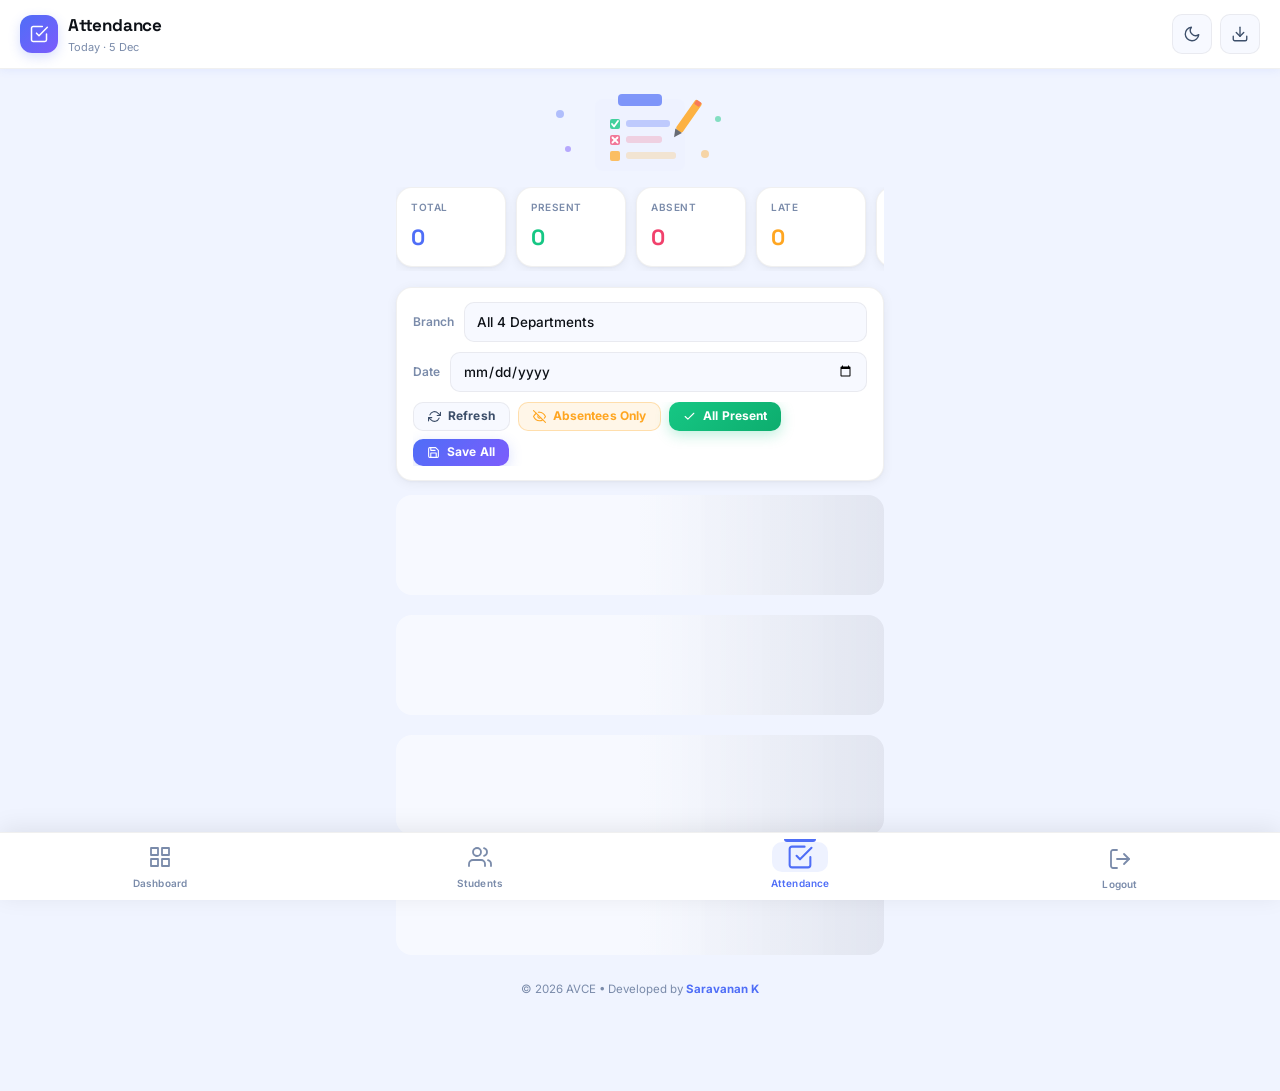
==== commit 21817e45: "fix: Update GitHub Pages static HTML files with new mobile UI - index.html: new mobile login with an" ====
--- a/attendance.html
+++ b/attendance.html
@@ -1,213 +1,277 @@
 <!DOCTYPE html>
-<html lang="en">
+<html lang="en" data-theme="light">
 <head>
-    <meta charset="UTF-8">
-    <meta name="viewport" content="width=device-width, initial-scale=1.0">
-    <title>Attendance | AVCE Attendance</title>
-    <link rel="stylesheet" href="static/style.css">
+  <meta charset="UTF-8">
+  <meta name="viewport" content="width=device-width, initial-scale=1.0, viewport-fit=cover">
+  <title>Attendance | AVCE Attendance</title>
+  <meta name="description" content="Mark, manage and analyse student attendance by department and date">
+  <meta name="theme-color" content="#4F6EF7">
+  <link rel="stylesheet" href="static/style.css">
+  <style>
+    /* ── Save button glow pulse on active save ── */
+    #saveAllBtn.saving {
+      animation: saveFlash 0.4s ease-in-out;
+    }
+    /* ── Active toggle button ── */
+    #toggleAbsenteesBtn.active {
+      background: var(--warning-bg);
+      border-color: var(--warning);
+      color: var(--warning);
+    }
+    /* ── Date label ── */
+    .att-date-label {
+      font-size: 12.5px; font-weight: 600; color: var(--text-3);
+      text-align: center; margin-bottom: 12px;
+    }
+    /* ── Control actions row scroll ── */
+    .control-actions {
+      display: flex; gap: 8px; overflow-x: auto;
+      -webkit-overflow-scrolling: touch;
+    }
+    .control-actions::-webkit-scrollbar { display: none; }
+    .control-actions .btn { flex: 0 0 auto; }
+  </style>
 </head>
+
 <body>
-<div class="ambient-mesh"><div class="ambient-orb orb-1"></div><div class="ambient-orb orb-2"></div><div class="ambient-orb orb-3"></div></div>
-<div class="app">
-
-<!-- SIDEBAR -->
-<aside class="sidebar">
-    <div class="sidebar-brand">
-        <div class="sidebar-brand-icon"><svg width="20" height="20" viewBox="0 0 24 24" fill="none" stroke="currentColor" stroke-width="1.8" stroke-linecap="round" stroke-linejoin="round"><path d="M12 22s8-4 8-10V5l-8-3-8 3v7c0 6 8 10 8 10z"/><polyline points="9 12 11 14 15 10"/></svg></div>
-        <div class="sidebar-brand-text">AVCE<small>Attendance System</small></div>
-    </div>
-    <div class="nav-label">Navigation</div>
-    <nav>
-        <a href="dashboard.html"><span class="nav-icon icon-svg"><svg width="18" height="18" viewBox="0 0 24 24"><rect x="3" y="3" width="7" height="7"/><rect x="14" y="3" width="7" height="7"/><rect x="14" y="14" width="7" height="7"/><rect x="3" y="14" width="7" height="7"/></svg></span><span>Dashboard</span></a>
-        <a href="students.html"><span class="nav-icon icon-svg"><svg width="18" height="18" viewBox="0 0 24 24"><path d="M17 21v-2a4 4 0 0 0-4-4H5a4 4 0 0 0-4 4v2"/><circle cx="9" cy="7" r="4"/><path d="M23 21v-2a4 4 0 0 0-3-3.87"/><path d="M16 3.13a4 4 0 0 1 0 7.75"/></svg></span><span>Students</span></a>
-        <a href="attendance.html" class="active"><span class="nav-icon icon-svg"><svg width="18" height="18" viewBox="0 0 24 24"><path d="M9 11l3 3L22 4"/><path d="M21 12v7a2 2 0 0 1-2 2H5a2 2 0 0 1-2-2V5a2 2 0 0 1 2-2h11"/></svg></span><span>Attendance</span></a>
-        <a href="#" onclick="logout()"><span class="nav-icon icon-svg"><svg width="18" height="18" viewBox="0 0 24 24"><path d="M9 21H5a2 2 0 0 1-2-2V5a2 2 0 0 1 2-2h4"/><polyline points="16 17 21 12 16 7"/><line x1="21" y1="12" x2="9" y2="12"/></svg></span><span>Logout</span></a>
-    </nav>
-    <div class="sidebar-footer-brand">AVCE ATTENDANCE<strong>Saravanan K</strong></div>
-</aside>
-
-<!-- MAIN -->
-<main class="main">
-    <header class="topbar">
-        <div><h1>Attendance</h1><p>Mark &amp; manage class attendance in real-time</p></div>
-        <div class="topbar-right">
-            <button class="theme-toggle-btn" onclick="toggleTheme()"></button>
-            <button class="btn btn-secondary" onclick="exportAttCSV()"><svg width="15" height="15" viewBox="0 0 24 24" fill="none" stroke="currentColor" stroke-width="1.8" stroke-linecap="round" stroke-linejoin="round"><path d="M21 15v4a2 2 0 0 1-2 2H5a2 2 0 0 1-2-2v-4"/><polyline points="7 10 12 15 17 10"/><line x1="12" y1="15" x2="12" y2="3"/></svg> Export CSV</button>
-        </div>
-    </header>
-
-    <!-- Live Stats -->
-    <div class="attendance-live-stats">
-        <div class="live-stat-card total"><span>Total</span><strong id="ls_total">0</strong></div>
-        <div class="live-stat-card present"><span>Present</span><strong id="ls_present">0</strong></div>
-        <div class="live-stat-card absent"><span>Absent</span><strong id="ls_absent">0</strong></div>
-        <div class="live-stat-card late"><span>Late</span><strong id="ls_late">0</strong></div>
-        <div class="live-stat-card rate"><span>Rate</span><strong id="ls_rate">0%</strong></div>
-    </div>
-
-    <!-- Controls -->
-    <div class="attendance-controls">
-        <div class="control-item">
-            <label>Branch:</label>
-            <select id="attDept" onchange="loadAttendance()">
-                <option value="0">All 4 Departments</option>
-                <option value="1">CSE - Computer Science</option>
-                <option value="2">AIDS - AI &amp; Data Science</option>
-                <option value="3">BME - Biomedical Engineering</option>
-                <option value="4">MECH - Mechanical Engineering</option>
-            </select>
-        </div>
-        <div class="control-item">
-            <label>Date:</label>
-            <input type="date" id="attDate" onchange="loadAttendance()">
-        </div>
-        <button class="btn btn-secondary" onclick="loadAttendance()"><svg width="15" height="15" viewBox="0 0 24 24" fill="none" stroke="currentColor" stroke-width="1.8" stroke-linecap="round" stroke-linejoin="round"><polyline points="23 4 23 10 17 10"/><polyline points="1 20 1 14 7 14"/><path d="M3.51 9a9 9 0 0 1 14.85-3.36L23 10M1 14l4.64 4.36A9 9 0 0 0 20.49 15"/></svg> Refresh</button>
-        <div class="attendance-quick-buttons">
-            <button class="btn btn-outline-warning" onclick="toggleAbsentees()" id="absenteeBtn"><svg width="15" height="15" viewBox="0 0 24 24" fill="none" stroke="currentColor" stroke-width="1.8" stroke-linecap="round" stroke-linejoin="round"><path d="M17.94 17.94A10.07 10.07 0 0 1 12 20c-7 0-11-8-11-8a18.45 18.45 0 0 1 5.06-5.94M9.9 4.24A9.12 9.12 0 0 1 12 4c7 0 11 8 11 8a18.5 18.5 0 0 1-2.16 3.19m-6.72-1.07a3 3 0 1 1-4.24-4.24"/><line x1="1" y1="1" x2="23" y2="23"/></svg> Show Absentees Only</button>
-            <button class="btn btn-success" onclick="markAllPresent()"><svg width="15" height="15" viewBox="0 0 24 24" fill="none" stroke="currentColor" stroke-width="2" stroke-linecap="round" stroke-linejoin="round"><polyline points="20 6 9 17 4 12"/></svg> Mark All Present</button>
-            <button class="btn btn-primary" onclick="saveAll()"><svg width="15" height="15" viewBox="0 0 24 24" fill="none" stroke="currentColor" stroke-width="2" stroke-linecap="round" stroke-linejoin="round"><path d="M19 21H5a2 2 0 0 1-2-2V5a2 2 0 0 1 2-2h11l5 5v11a2 2 0 0 1-2 2z"/><polyline points="17 21 17 13 7 13 7 21"/><polyline points="7 3 7 8 15 8"/></svg> Save All</button>
-        </div>
-    </div>
-
-    <!-- Table -->
-    <div class="table-container">
-        <table>
-            <thead><tr><th>Roll Code</th><th>Student Name</th><th>Department</th><th>Status</th><th>Check In</th><th>Remarks</th><th>Save</th></tr></thead>
-            <tbody id="attBody"></tbody>
-        </table>
-    </div>
-
-    <footer class="app-footer"><p>&copy; 2026 AVCE ATTENDANCE &bull; Developed by <strong>Saravanan K</strong></p></footer>
-</main>
+<div class="app-shell">
+
+  <!-- ── MOBILE HEADER ── -->
+  <header class="mobile-header">
+    <div class="mobile-header-brand">
+      <div class="header-logo">
+        <svg width="20" height="20" viewBox="0 0 24 24" fill="none" stroke="currentColor" stroke-width="1.8" stroke-linecap="round" stroke-linejoin="round">
+          <path d="M9 11l3 3L22 4"/>
+          <path d="M21 12v7a2 2 0 0 1-2 2H5a2 2 0 0 1-2-2V5a2 2 0 0 1 2-2h11"/>
+        </svg>
+      </div>
+      <div>
+        <div class="header-title">Attendance</div>
+        <div class="header-subtitle" id="attDateLabel">Today</div>
+      </div>
+    </div>
+    <div class="header-actions">
+      <button class="icon-btn theme-toggle-btn" id="themeBtn" onclick="toggleTheme()" title="Toggle theme">
+        <svg width="18" height="18" viewBox="0 0 24 24" fill="none" stroke="currentColor" stroke-width="1.8" stroke-linecap="round" stroke-linejoin="round">
+          <path d="M21 12.79A9 9 0 1 1 11.21 3 7 7 0 0 0 21 12.79z"/>
+        </svg>
+      </button>
+      <button class="icon-btn" onclick="exportAttendanceCSV()" title="Export CSV">
+        <svg width="18" height="18" viewBox="0 0 24 24" fill="none" stroke="currentColor" stroke-width="1.8" stroke-linecap="round" stroke-linejoin="round">
+          <path d="M21 15v4a2 2 0 0 1-2 2H5a2 2 0 0 1-2-2v-4"/>
+          <polyline points="7 10 12 15 17 10"/>
+          <line x1="12" y1="15" x2="12" y2="3"/>
+        </svg>
+      </button>
+    </div>
+  </header>
+
+  <!-- ── PAGE CONTENT ── -->
+  <main class="page-content">
+
+    <!-- Animated Illustrator: Attendance scene -->
+    <div style="display:flex;justify-content:center;margin-bottom:8px;">
+      <svg width="200" height="90" viewBox="0 0 200 90" fill="none">
+        <!-- Clipboard body -->
+        <rect x="55" y="10" width="90" height="72" rx="8" fill="var(--primary-light)" opacity="0.8"
+          style="animation:floatDot 4s ease-in-out infinite;"/>
+        <!-- Clipboard clip -->
+        <rect x="78" y="5" width="44" height="12" rx="4" fill="var(--primary)" opacity="0.7"/>
+        <!-- Checklist rows -->
+        <g style="animation:floatDot 3.5s ease-in-out infinite 0.2s;">
+          <rect x="70" y="30" width="10" height="10" rx="2" fill="var(--success)" opacity="0.8"/>
+          <polyline points="72,35 74,37.5 78,32" stroke="white" stroke-width="1.8" stroke-linecap="round" stroke-linejoin="round" fill="none"/>
+          <rect x="86" y="31" width="44" height="7" rx="3" fill="var(--primary)" opacity="0.3"/>
+        </g>
+        <g style="animation:floatDot 3.5s ease-in-out infinite 0.5s;">
+          <rect x="70" y="46" width="10" height="10" rx="2" fill="var(--danger)" opacity="0.7"/>
+          <line x1="72.5" y1="48.5" x2="77.5" y2="53.5" stroke="white" stroke-width="1.8" stroke-linecap="round"/>
+          <line x1="77.5" y1="48.5" x2="72.5" y2="53.5" stroke="white" stroke-width="1.8" stroke-linecap="round"/>
+          <rect x="86" y="47" width="36" height="7" rx="3" fill="var(--danger)" opacity="0.2"/>
+        </g>
+        <g style="animation:floatDot 3.5s ease-in-out infinite 0.8s;">
+          <rect x="70" y="62" width="10" height="10" rx="2" fill="var(--warning)" opacity="0.7"/>
+          <rect x="86" y="63" width="50" height="7" rx="3" fill="var(--warning)" opacity="0.2"/>
+        </g>
+
+        <!-- Floating sparkles -->
+        <circle cx="20"  cy="25" r="4" fill="#4F6EF7" opacity="0.4" class="float-dot"/>
+        <circle cx="178" cy="30" r="3" fill="#16C784" opacity="0.5" class="float-dot"/>
+        <circle cx="165" cy="65" r="4" fill="#FFA621" opacity="0.4" class="float-dot"/>
+        <circle cx="28"  cy="60" r="3" fill="#7C5CFC" opacity="0.5" class="float-dot"/>
+
+        <!-- Pencil -->
+        <g transform="translate(156, 10) rotate(35)">
+          <rect x="0" y="0" width="8" height="36" rx="2" fill="var(--warning)" opacity="0.85"
+            style="animation:floatDot 3s ease-in-out infinite 1.2s;"/>
+          <path d="M0 36 L4 44 L8 36Z" fill="var(--text-1)" opacity="0.6"/>
+          <rect x="1" y="0" width="6" height="5" rx="1" fill="var(--danger)" opacity="0.5"/>
+        </g>
+      </svg>
+    </div>
+
+    <!-- ── LIVE STATS STRIP ── -->
+    <div class="live-stats-strip">
+      <div class="live-stat total">
+        <div class="live-stat-label">Total</div>
+        <div class="live-stat-value" id="liveStatTotal">0</div>
+      </div>
+      <div class="live-stat present">
+        <div class="live-stat-label">Present</div>
+        <div class="live-stat-value" id="liveStatPresent">0</div>
+      </div>
+      <div class="live-stat absent">
+        <div class="live-stat-label">Absent</div>
+        <div class="live-stat-value" id="liveStatAbsent">0</div>
+      </div>
+      <div class="live-stat late">
+        <div class="live-stat-label">Late</div>
+        <div class="live-stat-value" id="liveStatLate">0</div>
+      </div>
+      <div class="live-stat rate">
+        <div class="live-stat-label">Rate</div>
+        <div class="live-stat-value" id="liveStatRate">0%</div>
+      </div>
+    </div>
+
+    <!-- ── CONTROLS ── -->
+    <div class="att-controls">
+
+      <div class="control-row">
+        <label for="attendanceDepartment">Branch</label>
+        <select id="attendanceDepartment" class="control-select" onchange="loadAttendance()">
+          <option value="">All 4 Departments</option>
+          <option value="1">CSE — Computer Science</option>
+          <option value="2">AIDS — AI &amp; Data Science</option>
+          <option value="3">BME — Biomedical Engg</option>
+          <option value="4">MECH — Mechanical Engg</option>
+        </select>
+      </div>
+
+      <div class="control-row">
+        <label for="attendanceDate">Date</label>
+        <input type="date" id="attendanceDate" class="control-date" onchange="loadAttendance()">
+      </div>
+
+      <!-- Action buttons (scrollable row) -->
+      <div class="control-actions">
+
+        <button class="btn btn-secondary btn-sm" onclick="loadAttendance()" title="Reload">
+          <svg width="13" height="13" viewBox="0 0 24 24" fill="none" stroke="currentColor" stroke-width="1.8" stroke-linecap="round" stroke-linejoin="round">
+            <polyline points="23 4 23 10 17 10"/>
+            <polyline points="1 20 1 14 7 14"/>
+            <path d="M3.51 9a9 9 0 0 1 14.85-3.36L23 10M1 14l4.64 4.36A9 9 0 0 0 20.49 15"/>
+          </svg>
+          Refresh
+        </button>
+
+        <button id="toggleAbsenteesBtn" class="btn btn-warning btn-sm" onclick="toggleAbsenteesOnly()">
+          <svg width="13" height="13" viewBox="0 0 24 24" fill="none" stroke="currentColor" stroke-width="1.8" stroke-linecap="round" stroke-linejoin="round">
+            <path d="M17.94 17.94A10.07 10.07 0 0 1 12 20c-7 0-11-8-11-8a18.45 18.45 0 0 1 5.06-5.94M9.9 4.24A9.12 9.12 0 0 1 12 4c7 0 11 8 11 8a18.5 18.5 0 0 1-2.16 3.19m-6.72-1.07a3 3 0 1 1-4.24-4.24"/>
+            <line x1="1" y1="1" x2="23" y2="23"/>
+          </svg>
+          Absentees Only
+        </button>
+
+        <button class="btn btn-success btn-sm" onclick="markAllPresent()">
+          <svg width="13" height="13" viewBox="0 0 24 24" fill="none" stroke="currentColor" stroke-width="2" stroke-linecap="round" stroke-linejoin="round">
+            <polyline points="20 6 9 17 4 12"/>
+          </svg>
+          All Present
+        </button>
+
+        <button id="saveAllBtn" class="btn btn-primary btn-sm" onclick="saveAllAttendance()">
+          <svg width="13" height="13" viewBox="0 0 24 24" fill="none" stroke="currentColor" stroke-width="2" stroke-linecap="round" stroke-linejoin="round">
+            <path d="M19 21H5a2 2 0 0 1-2-2V5a2 2 0 0 1 2-2h11l5 5v11a2 2 0 0 1-2 2z"/>
+            <polyline points="17 21 17 13 7 13 7 21"/>
+            <polyline points="7 3 7 8 15 8"/>
+          </svg>
+          Save All
+        </button>
+
+      </div>
+    </div>
+
+
+    <!-- ── ATTENDANCE LIST ── -->
+    <div class="attendance-list" id="attendanceList">
+      <!-- Skeleton loaders while JS runs -->
+      <div class="skeleton skeleton-card" style="height:100px;"></div>
+      <div class="skeleton skeleton-card" style="height:100px;"></div>
+      <div class="skeleton skeleton-card" style="height:100px;"></div>
+      <div class="skeleton skeleton-card" style="height:100px;"></div>
+    </div>
+
+
+    <!-- Footer -->
+    <p style="text-align:center;font-size:11.5px;color:var(--text-3);padding:16px 0 4px;">
+      &copy; 2026 AVCE &bull; Developed by <strong style="color:var(--primary);">Saravanan K</strong>
+    </p>
+
+  </main>
+
+  <!-- ── BOTTOM NAV ── -->
+  <nav class="bottom-nav">
+    <a class="nav-item" href="dashboard.html" data-page="dashboard">
+      <div class="nav-icon-wrap">
+        <svg viewBox="0 0 24 24"><rect x="3" y="3" width="7" height="7"/><rect x="14" y="3" width="7" height="7"/><rect x="14" y="14" width="7" height="7"/><rect x="3" y="14" width="7" height="7"/></svg>
+      </div>
+      <span class="nav-label">Dashboard</span>
+    </a>
+    <a class="nav-item" href="students.html" data-page="students">
+      <div class="nav-icon-wrap">
+        <svg viewBox="0 0 24 24"><path d="M17 21v-2a4 4 0 0 0-4-4H5a4 4 0 0 0-4 4v2"/><circle cx="9" cy="7" r="4"/><path d="M23 21v-2a4 4 0 0 0-3-3.87"/><path d="M16 3.13a4 4 0 0 1 0 7.75"/></svg>
+      </div>
+      <span class="nav-label">Students</span>
+    </a>
+    <a class="nav-item active" href="attendance.html" data-page="attendance">
+      <div class="nav-icon-wrap">
+        <svg viewBox="0 0 24 24"><path d="M9 11l3 3L22 4"/><path d="M21 12v7a2 2 0 0 1-2 2H5a2 2 0 0 1-2-2V5a2 2 0 0 1 2-2h11"/></svg>
+      </div>
+      <span class="nav-label">Attendance</span>
+    </a>
+    <button class="nav-item" onclick="logout()" data-page="logout">
+      <div class="nav-icon-wrap">
+        <svg viewBox="0 0 24 24"><path d="M9 21H5a2 2 0 0 1-2-2V5a2 2 0 0 1 2-2h4"/><polyline points="16 17 21 12 16 7"/><line x1="21" y1="12" x2="9" y2="12"/></svg>
+      </div>
+      <span class="nav-label">Logout</span>
+    </button>
+  </nav>
+
 </div>
 
 <script src="static/app.js"></script>
 <script>
-    AVCE.requireLogin();
-    AVCE.initTheme();
-
-    let showAbsenteesOnly = false;
-    let currentRows = [];
-
-    // Set today's date
-    document.getElementById('attDate').value = AVCE.getToday();
-
-    function loadAttendance() {
-        const date = document.getElementById('attDate').value || AVCE.getToday();
-        const deptId = parseInt(document.getElementById('attDept').value) || 0;
-        currentRows = AVCE.getAttendanceForDate(date, deptId);
-        renderTable();
-        updateLiveStats();
-    }
-
-    function renderTable() {
-        const tbody = document.getElementById('attBody');
-        let rows = currentRows;
-        if (showAbsenteesOnly) rows = rows.filter(r => r.status === 'Absent' || r.status === 'Late');
-        if (!rows.length) {
-            tbody.innerHTML = `<tr><td colspan="7" style="text-align:center;padding:30px;color:var(--text-muted)">${currentRows.length ? 'No absentees found!' : 'No students in this department. Add students first.'}</td></tr>`;
-            return;
-        }
-        const dc = r => AVCE.deptClass(r.department_id);
-        tbody.innerHTML = rows.map(r => `
-            <tr data-id="${r.id}">
-                <td><span class="code-badge">${AVCE.esc(r.student_code)}</span></td>
-                <td><strong>${AVCE.esc(r.name)}</strong><div style="font-size:11px;color:var(--text-muted)">Year ${r.year} · Sec ${AVCE.esc(r.section)}</div></td>
-                <td><span class="dept-badge dept-badge-${dc(r)}">${AVCE.deptCode(r.department_id)}</span></td>
-                <td>
-                    <select class="attendance-select" id="st_${r.id}" onchange="updateLiveStats()">
-                        <option value="Present" ${r.status==='Present'?'selected':''}>Present</option>
-                        <option value="Absent"  ${r.status==='Absent' ?'selected':''}>Absent</option>
-                        <option value="Late"    ${r.status==='Late'   ?'selected':''}>Late</option>
-                        <option value="Leave"   ${r.status==='Leave'  ?'selected':''}>Leave</option>
-                    </select>
-                </td>
-                <td><input type="time" class="time-input" id="ci_${r.id}" value="${AVCE.esc(r.check_in)}"></td>
-                <td><input type="text" class="remarks-input" id="rm_${r.id}" value="${AVCE.esc(r.remarks)}" placeholder="Remarks"></td>
-                <td>
-                    <button class="btn btn-primary btn-sm" onclick="saveOne(${r.id})">Save</button>
-                </td>
-            </tr>`).join('');
-    }
-
-    function updateLiveStats() {
-        const rows = currentRows;
-        let p=0,ab=0,l=0;
-        rows.forEach(r => {
-            const el = document.getElementById(`st_${r.id}`);
-            const v = el ? el.value : r.status;
-            if(v==='Present') p++;
-            else if(v==='Late') l++;
-            else ab++;
-        });
-        const total = rows.length;
-        document.getElementById('ls_total').textContent   = total;
-        document.getElementById('ls_present').textContent = p;
-        document.getElementById('ls_absent').textContent  = ab;
-        document.getElementById('ls_late').textContent    = l;
-        document.getElementById('ls_rate').textContent    = total ? Math.round((p/total)*100)+'%' : '0%';
-    }
-
-    function saveOne(id) {
-        const date = document.getElementById('attDate').value || AVCE.getToday();
-        const status  = document.getElementById(`st_${id}`).value;
-        const checkIn = document.getElementById(`ci_${id}`).value;
-        const remarks = document.getElementById(`rm_${id}`).value;
-        AVCE.saveAttendanceRecord(id, date, status, checkIn, remarks);
-        AVCE.showToast('Saved!', 'success');
-        // sync back to currentRows
-        const row = currentRows.find(r => r.id === id);
-        if (row) { row.status = status; row.check_in = checkIn; row.remarks = remarks; }
-    }
-
-    function saveAll() {
-        const date = document.getElementById('attDate').value || AVCE.getToday();
-        const records = currentRows.map(r => ({
-            student_id: r.id,
-            status:  (document.getElementById(`st_${r.id}`) || {}).value || r.status,
-            check_in: (document.getElementById(`ci_${r.id}`) || {}).value || '',
-            remarks:  (document.getElementById(`rm_${r.id}`) || {}).value || ''
-        }));
-        const res = AVCE.bulkSaveAttendance(date, records);
-        AVCE.showToast(res.message, 'success');
-        loadAttendance();
-    }
-
-    function markAllPresent() {
-        currentRows.forEach(r => {
-            const el = document.getElementById(`st_${r.id}`);
-            if (el) el.value = 'Present';
-        });
-        updateLiveStats();
-        AVCE.showToast('All marked Present — click Save All to confirm', 'info');
-    }
-
-    function toggleAbsentees() {
-        showAbsenteesOnly = !showAbsenteesOnly;
-        const btn = document.getElementById('absenteeBtn');
-        if (showAbsenteesOnly) {
-            btn.innerHTML = `<svg width="15" height="15" viewBox="0 0 24 24" fill="none" stroke="currentColor" stroke-width="1.8" stroke-linecap="round" stroke-linejoin="round"><path d="M1 12s4-8 11-8 11 8 11 8-4 8-11 8-11-8-11-8z"/><circle cx="12" cy="12" r="3"/></svg> Show All Students`;
-            AVCE.showToast('Showing absentees only', 'info');
-        } else {
-            btn.innerHTML = `<svg width="15" height="15" viewBox="0 0 24 24" fill="none" stroke="currentColor" stroke-width="1.8" stroke-linecap="round" stroke-linejoin="round"><path d="M17.94 17.94A10.07 10.07 0 0 1 12 20c-7 0-11-8-11-8a18.45 18.45 0 0 1 5.06-5.94M9.9 4.24A9.12 9.12 0 0 1 12 4c7 0 11 8 11 8a18.5 18.5 0 0 1-2.16 3.19m-6.72-1.07a3 3 0 1 1-4.24-4.24"/><line x1="1" y1="1" x2="23" y2="23"/></svg> Show Absentees Only`;
-            AVCE.showToast('Showing all students', 'info');
-        }
-        renderTable();
-    }
-
-    function exportAttCSV() {
-        const date = document.getElementById('attDate').value || AVCE.getToday();
-        const rows = currentRows.map(r => {
-            const st = (document.getElementById(`st_${r.id}`)||{}).value || r.status;
-            const ci = (document.getElementById(`ci_${r.id}`)||{}).value || r.check_in;
-            const rm = (document.getElementById(`rm_${r.id}`)||{}).value || r.remarks;
-            return [r.student_code, r.name, AVCE.deptCode(r.department_id), st, ci, rm, date];
-        });
-        AVCE.exportCSV(rows, `AVCE_Attendance_${date}.csv`, ['Roll Code','Name','Dept','Status','Check In','Remarks','Date']);
-        AVCE.showToast('Attendance exported!', 'success');
-    }
-
-    loadAttendance();
+  // Update header date label when date changes
+  document.addEventListener('DOMContentLoaded', function() {
+    function updateDateLabel() {
+      const dateInput = document.getElementById('attendanceDate');
+      const label = document.getElementById('attDateLabel');
+      if (!label) return;
+      const val = dateInput ? dateInput.value : '';
+      const today = AVCE.getToday();
+      if (!val || val === today) {
+        label.textContent = 'Today · ' + new Date().toLocaleDateString('en-IN', {day:'numeric', month:'short'});
+      } else {
+        label.textContent = AVCE.formatDate(val);
+      }
+    }
+    const dateInput = document.getElementById('attendanceDate');
+    if (dateInput) {
+      dateInput.addEventListener('change', updateDateLabel);
+      updateDateLabel();
+    }
+  });
+</script>
+<script>
+  // GitHub Pages: override logout redirect
+  document.addEventListener('DOMContentLoaded', function() {
+    window.logout = function() {
+      localStorage.removeItem('avce_session');
+      window.location.href = 'index.html';
+    };
+  });
 </script>
 </body>
 </html>
+
--- a/static/style.css
+++ b/static/style.css
@@ -1,506 +1,1327 @@
-﻿/* ==========================================================================
-   AVCE ATTENDANCE MANAGEMENT SYSTEM
-   Design: Minimal Glassmorphism · Professional · Elegant
-   Developed by Saravanan K (Developer)
+/* ==========================================================================
+   AVCE ATTENDANCE — NATIVE MOBILE APP UI
+   Design: Mobile-First · iOS/Android Native Patterns · Animated Illustrators
+   Developed by Saravanan K
    ========================================================================== */
 
-@import url('https://fonts.googleapis.com/css2?family=Inter:wght@300;400;500;600;700;800;900&family=Space+Grotesk:wght@400;500;600;700&display=swap');
-
+@import url('https://fonts.googleapis.com/css2?family=Inter:wght@300;400;500;600;700;800;900&family=Space+Grotesk:wght@400;500;600;700;800&display=swap');
+
+/* ── DESIGN TOKENS ───────────────────────────────────────── */
 :root {
-    --font-main: 'Inter', -apple-system, BlinkMacSystemFont, 'Segoe UI', sans-serif;
-    --font-display: 'Space Grotesk', 'Inter', sans-serif;
-    --bg-base:          #eef2f7;
-    --bg-mesh-1:        #4f74e8;
-    --bg-mesh-2:        #7c5ce8;
-    --bg-mesh-3:        #c850c0;
-    --glass-bg:         rgba(255,255,255,0.65);
-    --glass-bg-hover:   rgba(255,255,255,0.82);
-    --glass-card:       rgba(255,255,255,0.70);
-    --glass-border:     rgba(255,255,255,0.55);
-    --glass-shadow:     0 8px 32px rgba(0,0,0,0.06), 0 0 0 1px rgba(255,255,255,0.45);
-    --glass-shadow-lg:  0 20px 48px rgba(0,0,0,0.11), 0 0 0 1px rgba(255,255,255,0.55);
-    --glass-blur:       blur(18px);
-    --text-primary:     #0d1117;
-    --text-secondary:   #3d4f63;
-    --text-muted:       #6b7f96;
-    --text-light:       #ffffff;
-    --primary:          #3b5bdb;
-    --primary-dark:     #2f4ac7;
-    --primary-glow:     rgba(59,91,219,0.28);
-    --accent-gradient:  linear-gradient(135deg, #3b5bdb 0%, #6741d9 100%);
-    --sidebar-bg:       rgba(13,17,29,0.92);
-    --sidebar-border:   rgba(255,255,255,0.07);
-    --sidebar-text:     #a8b8cc;
-    --sidebar-active:   rgba(59,91,219,0.85);
-    --success:          #0ea472;
-    --success-bg:       rgba(14,164,114,0.10);
-    --danger:           #e53e3e;
-    --danger-bg:        rgba(229,62,62,0.10);
-    --warning:          #d97706;
-    --warning-bg:       rgba(217,119,6,0.10);
-    --purple:           #7048e8;
-    --purple-bg:        rgba(112,72,232,0.10);
-    --cse:   #3b5bdb;
-    --aids:  #0ea472;
-    --bme:   #7048e8;
-    --mech:  #d97706;
-    --transition: all 0.25s cubic-bezier(0.4,0,0.2,1);
-    --transition-spring: all 0.4s cubic-bezier(0.16,1,0.3,1);
+  --font-main:    'Inter', -apple-system, BlinkMacSystemFont, sans-serif;
+  --font-display: 'Space Grotesk', 'Inter', sans-serif;
+
+  /* Brand palette */
+  --primary:        #4F6EF7;
+  --primary-dark:   #3451D1;
+  --primary-light:  #EEF2FF;
+  --primary-glow:   rgba(79,110,247,0.22);
+  --accent:         #7C5CFC;
+  --accent-glow:    rgba(124,92,252,0.22);
+
+  /* Status */
+  --success:        #16C784;
+  --success-bg:     rgba(22,199,132,0.10);
+  --danger:         #F1416C;
+  --danger-bg:      rgba(241,65,108,0.10);
+  --warning:        #FFA621;
+  --warning-bg:     rgba(255,166,33,0.10);
+  --info:           #4F6EF7;
+  --info-bg:        rgba(79,110,247,0.10);
+
+  /* Dept colors */
+  --cse:   #4F6EF7;
+  --aids:  #16C784;
+  --bme:   #7C5CFC;
+  --mech:  #FFA621;
+
+  /* Surfaces */
+  --bg:          #F0F4FF;
+  --surface:     #FFFFFF;
+  --surface-2:   #F7F9FF;
+  --border:      rgba(79,110,247,0.10);
+  --border-soft: rgba(0,0,0,0.06);
+  --overlay:     rgba(10,14,40,0.55);
+
+  /* Text */
+  --text-1: #0D1117;
+  --text-2: #3D4F6A;
+  --text-3: #7A8BAA;
+  --text-inv: #FFFFFF;
+
+  /* Shadows */
+  --shadow-sm: 0 2px 8px rgba(79,110,247,0.08);
+  --shadow:    0 4px 20px rgba(79,110,247,0.12);
+  --shadow-lg: 0 12px 40px rgba(79,110,247,0.18);
+  --shadow-card: 0 2px 12px rgba(0,0,0,0.06), 0 1px 3px rgba(0,0,0,0.04);
+
+  /* Motion */
+  --ease-spring: cubic-bezier(0.175, 0.885, 0.32, 1.275);
+  --ease-smooth: cubic-bezier(0.4, 0, 0.2, 1);
+  --ease-out:    cubic-bezier(0, 0, 0.2, 1);
+  --dur-fast:    160ms;
+  --dur-base:    280ms;
+  --dur-slow:    450ms;
+
+  /* Layout */
+  --bottom-nav-h: 68px;
+  --header-h:     64px;
+  --safe-bottom:  env(safe-area-inset-bottom, 0px);
+  --safe-top:     env(safe-area-inset-top, 0px);
+  --radius-sm:    10px;
+  --radius:       16px;
+  --radius-lg:    22px;
+  --radius-xl:    28px;
+  --radius-full:  9999px;
 }
 
 [data-theme="dark"] {
-    --bg-base:          #07090f;
-    --bg-mesh-1:        #1e3a8a;
-    --bg-mesh-2:        #4a1d96;
-    --bg-mesh-3:        #831843;
-    --glass-bg:         rgba(15,20,40,0.70);
-    --glass-bg-hover:   rgba(24,32,58,0.85);
-    --glass-card:       rgba(15,20,40,0.72);
-    --glass-border:     rgba(255,255,255,0.08);
-    --glass-shadow:     0 8px 32px rgba(0,0,0,0.40), 0 0 0 1px rgba(255,255,255,0.06);
-    --glass-shadow-lg:  0 20px 48px rgba(0,0,0,0.60), 0 0 0 1px rgba(255,255,255,0.09);
-    --text-primary:     #f0f4fa;
-    --text-secondary:   #bfcfe3;
-    --text-muted:       #7a93ae;
-    --sidebar-bg:       rgba(7,9,18,0.96);
-    --sidebar-border:   rgba(255,255,255,0.05);
-}
-
-*, *::before, *::after { margin:0; padding:0; box-sizing:border-box; }
-html { scroll-behavior: smooth; }
+  --bg:          #0A0E28;
+  --surface:     #111530;
+  --surface-2:   #161B3F;
+  --border:      rgba(79,110,247,0.15);
+  --border-soft: rgba(255,255,255,0.06);
+  --text-1: #EEF2FF;
+  --text-2: #A0AABF;
+  --text-3: #5D6A86;
+  --primary-light: rgba(79,110,247,0.15);
+  --shadow-sm: 0 2px 8px rgba(0,0,0,0.35);
+  --shadow:    0 4px 20px rgba(0,0,0,0.50);
+  --shadow-lg: 0 12px 40px rgba(0,0,0,0.65);
+  --shadow-card: 0 2px 12px rgba(0,0,0,0.40);
+  --overlay: rgba(0,0,0,0.75);
+}
+
+/* ── RESET ───────────────────────────────────────────────── */
+*, *::before, *::after {
+  margin: 0; padding: 0; box-sizing: border-box;
+  -webkit-tap-highlight-color: transparent;
+  -webkit-font-smoothing: antialiased;
+}
+
+html {
+  scroll-behavior: smooth;
+  height: 100%;
+  /* Prevent iOS text size adjust */
+  -webkit-text-size-adjust: 100%;
+}
+
 body {
-    font-family: var(--font-main);
-    background: var(--bg-base);
-    color: var(--text-primary);
-    min-height: 100vh;
-    line-height: 1.55;
-    overflow-x: hidden;
-    transition: background 0.35s ease, color 0.35s ease;
-    -webkit-font-smoothing: antialiased;
-}
-a { text-decoration:none; color:inherit; }
-button, input, select, textarea { font-family:inherit; }
-
-/* Ambient Orbs */
-.ambient-mesh { position:fixed; inset:0; pointer-events:none; z-index:0; overflow:hidden; }
-.ambient-orb { position:absolute; border-radius:50%; filter:blur(110px); opacity:0.22; animation:floatOrb 20s ease-in-out infinite alternate; }
-[data-theme="dark"] .ambient-orb { opacity:0.16; }
-.orb-1 { width:500px; height:500px; background:var(--bg-mesh-1); top:-100px; right:8%; animation-duration:24s; }
-.orb-2 { width:380px; height:380px; background:var(--bg-mesh-2); bottom:8%; left:12%; animation-duration:19s; animation-delay:-6s; }
-.orb-3 { width:300px; height:300px; background:var(--bg-mesh-3); top:42%; right:28%; animation-duration:27s; animation-delay:-12s; }
-@keyframes floatOrb {
-    0% { transform:translate(0,0) scale(1); }
-    50% { transform:translate(50px,35px) scale(1.10); }
-    100% { transform:translate(-35px,70px) scale(0.93); }
-}
-
-/* Icon Utility */
-.icon-svg { display:inline-flex; align-items:center; justify-content:center; flex-shrink:0; }
-.icon-svg svg { fill:none; stroke:currentColor; stroke-width:1.8; stroke-linecap:round; stroke-linejoin:round; }
-
-/* ============ LOGIN PAGE ============ */
-.login-page {
-    min-height:100vh; display:flex; flex-direction:column; align-items:center; justify-content:center;
-    position:relative; padding:30px 16px;
-    background:linear-gradient(145deg, #060b18 0%, #0d1a3a 40%, #1a1060 80%, #230b4a 100%);
-    overflow:hidden;
-}
-.login-bg-watermark {
-    position:absolute; top:50%; left:50%;
-    transform:translate(-50%,-50%) rotate(-12deg);
-    font-family:var(--font-display); font-size:clamp(2.8rem,9vw,8.5rem);
-    font-weight:800; color:rgba(255,255,255,0.035); white-space:nowrap;
-    user-select:none; pointer-events:none; letter-spacing:14px; z-index:1;
-    animation:watermarkPulse 10s ease-in-out infinite alternate;
-}
-@keyframes watermarkPulse {
-    0% { opacity:0.03; transform:translate(-50%,-50%) rotate(-12deg) scale(1); }
-    100% { opacity:0.065; transform:translate(-50%,-50%) rotate(-12deg) scale(1.04); }
-}
-.login-container {
-    position:relative; z-index:2; width:100%; max-width:430px;
-    display:flex; flex-direction:column; align-items:center;
-    animation:fadeInUp 0.75s cubic-bezier(0.16,1,0.3,1);
-}
-.login-header-brand { text-align:center; margin-bottom:28px; color:white; }
-.college-icon-wrap {
-    width:60px; height:60px; border-radius:18px;
-    background:linear-gradient(135deg, rgba(59,91,219,0.8) 0%, rgba(103,65,217,0.8) 100%);
-    backdrop-filter:blur(12px); border:1px solid rgba(255,255,255,0.18);
-    display:flex; align-items:center; justify-content:center;
-    margin:0 auto 16px; box-shadow:0 8px 28px rgba(59,91,219,0.45);
-    color:white; animation:iconFloat 3.5s ease-in-out infinite;
-}
-@keyframes iconFloat { 0%,100% { transform:translateY(0); } 50% { transform:translateY(-6px); } }
-.brand-title {
-    font-family:var(--font-display); font-size:30px; font-weight:700; letter-spacing:3px;
-    background:linear-gradient(135deg,#ffffff 30%,#93c5fd 100%);
-    -webkit-background-clip:text; -webkit-text-fill-color:transparent; margin-bottom:5px;
-}
-.brand-tagline { font-size:12.5px; color:rgba(147,197,253,0.85); font-weight:400; letter-spacing:0.5px; }
-.login-box {
-    width:100%; background:rgba(255,255,255,0.07); backdrop-filter:blur(22px);
-    -webkit-backdrop-filter:blur(22px); border:1px solid rgba(255,255,255,0.14);
-    border-radius:24px; padding:36px 32px 32px;
-    box-shadow:0 32px 64px rgba(0,0,0,0.45), inset 0 1px 0 rgba(255,255,255,0.18);
-}
-.login-box h2 {
-    text-align:center; font-family:var(--font-display); color:#fff;
-    font-size:20px; font-weight:600; margin-bottom:5px; letter-spacing:-0.2px;
-}
-.login-subtitle { text-align:center; color:rgba(203,213,225,0.75); font-size:13px; margin-bottom:26px; }
-.login-box label { color:rgba(226,232,240,0.85); font-size:12.5px; font-weight:500; margin-bottom:7px; display:block; }
-.login-box input {
-    background:rgba(255,255,255,0.07); border:1px solid rgba(255,255,255,0.13);
-    color:white; border-radius:12px; padding:12px 15px; font-size:14px; width:100%;
-    transition:var(--transition);
-}
-.login-box input::placeholder { color:rgba(255,255,255,0.3); }
-.login-box input:focus { background:rgba(255,255,255,0.12); border-color:rgba(99,140,255,0.7); box-shadow:0 0 0 3px rgba(99,140,255,0.2); outline:none; }
+  font-family: var(--font-main);
+  background: var(--bg);
+  color: var(--text-1);
+  min-height: 100vh;
+  min-height: 100dvh;
+  line-height: 1.55;
+  overflow-x: hidden;
+  transition: background var(--dur-base) var(--ease-smooth),
+              color var(--dur-base) var(--ease-smooth);
+  /* Prevent scroll bounce messing layouts */
+  overscroll-behavior: none;
+}
+
+a { text-decoration: none; color: inherit; }
+button, input, select, textarea { font-family: inherit; }
+img, svg { display: block; max-width: 100%; }
+
+/* ── SCROLLBAR ───────────────────────────────────────────── */
+::-webkit-scrollbar { width: 3px; height: 3px; }
+::-webkit-scrollbar-track { background: transparent; }
+::-webkit-scrollbar-thumb { background: var(--border); border-radius: 99px; }
+
+/* ══════════════════════════════════════════════════════════
+   MOBILE APP SHELL
+══════════════════════════════════════════════════════════ */
+.app-shell {
+  display: flex;
+  flex-direction: column;
+  min-height: 100dvh;
+  position: relative;
+}
+
+/* ── MOBILE HEADER (Status-bar style) ─────────────────────── */
+.mobile-header {
+  position: sticky;
+  top: 0;
+  z-index: 200;
+  background: var(--surface);
+  border-bottom: 1px solid var(--border-soft);
+  padding: 12px 20px 12px;
+  padding-top: calc(12px + var(--safe-top));
+  display: flex;
+  align-items: center;
+  justify-content: space-between;
+  gap: 12px;
+  backdrop-filter: blur(24px);
+  -webkit-backdrop-filter: blur(24px);
+  box-shadow: var(--shadow-sm);
+  transition: background var(--dur-base) var(--ease-smooth);
+}
+
+.mobile-header-brand {
+  display: flex;
+  align-items: center;
+  gap: 10px;
+}
+
+.header-logo {
+  width: 38px; height: 38px;
+  border-radius: 12px;
+  background: linear-gradient(135deg, var(--primary) 0%, var(--accent) 100%);
+  display: flex; align-items: center; justify-content: center;
+  color: white; flex-shrink: 0;
+  box-shadow: 0 4px 12px var(--primary-glow);
+  animation: logoFloat 3s ease-in-out infinite;
+}
+@keyframes logoFloat {
+  0%, 100% { transform: translateY(0); }
+  50%       { transform: translateY(-2px); }
+}
+
+.header-title {
+  font-family: var(--font-display);
+  font-size: 17px; font-weight: 700;
+  color: var(--text-1); letter-spacing: -0.2px;
+}
+.header-subtitle {
+  font-size: 11px; color: var(--text-3);
+  font-weight: 400; margin-top: 1px;
+}
+
+.header-actions { display: flex; align-items: center; gap: 8px; }
+
+.icon-btn {
+  width: 40px; height: 40px;
+  border-radius: var(--radius-sm);
+  border: 1px solid var(--border-soft);
+  background: var(--surface-2);
+  color: var(--text-2);
+  display: flex; align-items: center; justify-content: center;
+  cursor: pointer;
+  transition: all var(--dur-fast) var(--ease-smooth);
+  -webkit-user-select: none; user-select: none;
+}
+.icon-btn:active { transform: scale(0.91); background: var(--primary-light); color: var(--primary); }
+.icon-btn svg { stroke: currentColor; fill: none; stroke-width: 1.8;
+  stroke-linecap: round; stroke-linejoin: round; }
+
+.user-chip {
+  display: flex; align-items: center; gap: 8px;
+  background: var(--surface-2);
+  border: 1px solid var(--border-soft);
+  border-radius: var(--radius-full);
+  padding: 5px 14px 5px 6px;
+}
+.user-avatar {
+  width: 30px; height: 30px; border-radius: 50%;
+  background: linear-gradient(135deg, var(--primary), var(--accent));
+  display: flex; align-items: center; justify-content: center;
+  color: white; font-size: 12px; font-weight: 700;
+  flex-shrink: 0;
+}
+.user-chip-name { font-size: 12px; font-weight: 600; color: var(--text-1); }
+.user-chip-role { font-size: 10px; color: var(--primary); font-weight: 600; }
+
+/* ── PAGE CONTENT ─────────────────────────────────────────── */
+.page-content {
+  flex: 1;
+  padding: 20px 16px;
+  padding-bottom: calc(var(--bottom-nav-h) + var(--safe-bottom) + 20px);
+  max-width: 480px;
+  margin: 0 auto;
+  width: 100%;
+  animation: pageSlideUp var(--dur-slow) var(--ease-out) both;
+}
+
+@keyframes pageSlideUp {
+  from { opacity: 0; transform: translateY(20px); }
+  to   { opacity: 1; transform: translateY(0); }
+}
+
+/* ── BOTTOM NAV (Native tab bar) ──────────────────────────── */
+.bottom-nav {
+  position: fixed;
+  bottom: 0; left: 0; right: 0;
+  z-index: 300;
+  background: var(--surface);
+  border-top: 1px solid var(--border-soft);
+  display: flex;
+  align-items: stretch;
+  height: calc(var(--bottom-nav-h) + var(--safe-bottom));
+  padding-bottom: var(--safe-bottom);
+  box-shadow: 0 -4px 24px rgba(0,0,0,0.08);
+  backdrop-filter: blur(24px);
+  -webkit-backdrop-filter: blur(24px);
+}
+
+.nav-item {
+  flex: 1; display: flex; flex-direction: column;
+  align-items: center; justify-content: center; gap: 4px;
+  cursor: pointer; color: var(--text-3);
+  text-decoration: none; border: none; background: none;
+  padding: 8px 4px;
+  transition: color var(--dur-fast) var(--ease-smooth);
+  -webkit-user-select: none; user-select: none;
+  position: relative;
+}
+.nav-item::before {
+  content: '';
+  position: absolute;
+  top: 6px; left: 50%;
+  transform: translateX(-50%) scaleX(0);
+  width: 32px; height: 3px;
+  background: var(--primary);
+  border-radius: 0 0 var(--radius-full) var(--radius-full);
+  transition: transform var(--dur-base) var(--ease-spring);
+}
+.nav-item.active { color: var(--primary); }
+.nav-item.active::before { transform: translateX(-50%) scaleX(1); }
+
+.nav-item svg {
+  width: 24px; height: 24px;
+  stroke: currentColor; fill: none; stroke-width: 1.8;
+  stroke-linecap: round; stroke-linejoin: round;
+  transition: transform var(--dur-fast) var(--ease-spring);
+}
+.nav-item.active svg { transform: scale(1.15); }
+.nav-item:active svg { transform: scale(0.88); }
+
+.nav-label {
+  font-size: 10px; font-weight: 600;
+  letter-spacing: 0.2px;
+  transition: all var(--dur-fast) var(--ease-smooth);
+}
+
+.nav-item.active .nav-icon-wrap {
+  background: var(--primary-light);
+  border-radius: var(--radius-sm);
+  padding: 4px 12px;
+}
+
+.nav-icon-wrap {
+  display: flex; align-items: center; justify-content: center;
+  width: 56px; height: 30px;
+  border-radius: var(--radius-sm);
+  transition: background var(--dur-fast) var(--ease-smooth),
+              transform var(--dur-fast) var(--ease-spring);
+}
+.nav-item:active .nav-icon-wrap { transform: scale(0.9); }
+
+/* ══════════════════════════════════════════════════════════
+   ANIMATED SVG ILLUSTRATORS
+══════════════════════════════════════════════════════════ */
+
+/* Generic illustrator container */
+.illustrator-wrap {
+  display: flex; flex-direction: column;
+  align-items: center; justify-content: center;
+  padding: 24px 0 16px;
+  gap: 12px;
+  animation: fadeInUp var(--dur-slow) var(--ease-out) both;
+}
+.illustrator-wrap h2 {
+  font-family: var(--font-display);
+  font-size: 20px; font-weight: 700;
+  color: var(--text-1); text-align: center;
+  letter-spacing: -0.3px;
+}
+.illustrator-wrap p {
+  font-size: 13px; color: var(--text-3);
+  text-align: center; line-height: 1.6; max-width: 260px;
+}
+
+/* ── DASHBOARD ILLUSTRATOR (Classroom scene) ──────────────── */
+.dash-illustrator {
+  width: 220px; height: 140px;
+  position: relative; flex-shrink: 0;
+}
+.dash-illustrator svg { width: 100%; height: 100%; overflow: visible; }
+
+/* Floating dots */
+.float-dot {
+  animation: floatDot 3s ease-in-out infinite;
+}
+.float-dot:nth-child(2) { animation-delay: 0.7s; }
+.float-dot:nth-child(3) { animation-delay: 1.4s; }
+@keyframes floatDot {
+  0%, 100% { transform: translateY(0); }
+  50%       { transform: translateY(-8px); }
+}
+
+/* ── EMPTY STATE ILLUSTRATOR ──────────────────────────────── */
+.empty-illustrator {
+  display: flex; flex-direction: column;
+  align-items: center; gap: 12px;
+  padding: 40px 16px;
+}
+.empty-illustrator svg { width: 120px; height: 120px; }
+.empty-illustrator h3 {
+  font-family: var(--font-display); font-size: 17px;
+  font-weight: 700; color: var(--text-2); text-align: center;
+}
+.empty-illustrator p {
+  font-size: 13px; color: var(--text-3); text-align: center;
+  max-width: 230px; line-height: 1.6;
+}
+
+/* Floating animation for empty state art */
+.empty-float { animation: emptyFloat 4s ease-in-out infinite; }
+@keyframes emptyFloat {
+  0%, 100% { transform: translateY(0) rotate(0deg); }
+  33%       { transform: translateY(-10px) rotate(3deg); }
+  66%       { transform: translateY(-5px) rotate(-2deg); }
+}
+
+/* Checkmark animate */
+.check-draw {
+  stroke-dasharray: 100;
+  stroke-dashoffset: 100;
+  animation: drawCheck 0.6s var(--ease-spring) 0.2s forwards;
+}
+@keyframes drawCheck {
+  to { stroke-dashoffset: 0; }
+}
+
+/* ── PULSE RING ───────────────────────────────────────────── */
+.pulse-ring {
+  animation: pulseRing 2s ease-out infinite;
+}
+@keyframes pulseRing {
+  0%   { transform: scale(0.9); opacity: 0.8; }
+  70%  { transform: scale(1.2); opacity: 0; }
+  100% { opacity: 0; }
+}
+
+/* ══════════════════════════════════════════════════════════
+   STAT CARDS
+══════════════════════════════════════════════════════════ */
+.stats-row {
+  display: grid;
+  grid-template-columns: 1fr 1fr;
+  gap: 12px;
+  margin-bottom: 20px;
+}
+
+.stat-card {
+  background: var(--surface);
+  border-radius: var(--radius);
+  padding: 16px;
+  box-shadow: var(--shadow-card);
+  border: 1px solid var(--border-soft);
+  display: flex; flex-direction: column; gap: 8px;
+  transition: transform var(--dur-fast) var(--ease-spring),
+              box-shadow var(--dur-fast) var(--ease-smooth);
+  animation: fadeInUp var(--dur-slow) var(--ease-out) both;
+  position: relative; overflow: hidden;
+}
+.stat-card::after {
+  content: '';
+  position: absolute;
+  bottom: 0; left: 0; right: 0;
+  height: 3px;
+  border-radius: 0 0 var(--radius) var(--radius);
+}
+.stat-card.blue::after  { background: var(--primary); }
+.stat-card.green::after { background: var(--success); }
+.stat-card.red::after   { background: var(--danger); }
+.stat-card.orange::after{ background: var(--warning); }
+.stat-card.purple::after{ background: var(--accent); }
+
+.stat-card:active { transform: scale(0.96); box-shadow: var(--shadow-sm); }
+.stat-card:nth-child(1) { animation-delay: 0.05s; }
+.stat-card:nth-child(2) { animation-delay: 0.10s; }
+.stat-card:nth-child(3) { animation-delay: 0.15s; }
+.stat-card:nth-child(4) { animation-delay: 0.20s; }
+
+.stat-icon {
+  width: 40px; height: 40px;
+  border-radius: 12px;
+  display: flex; align-items: center; justify-content: center;
+  flex-shrink: 0;
+}
+.stat-icon svg { stroke: currentColor; fill: none; stroke-width: 1.8;
+  stroke-linecap: round; stroke-linejoin: round; }
+
+.stat-card.blue  .stat-icon { background: var(--info-bg);    color: var(--primary); }
+.stat-card.green .stat-icon { background: var(--success-bg); color: var(--success); }
+.stat-card.red   .stat-icon { background: var(--danger-bg);  color: var(--danger); }
+.stat-card.orange .stat-icon{ background: var(--warning-bg); color: var(--warning); }
+.stat-card.purple .stat-icon{ background: rgba(124,92,252,0.10); color: var(--accent); }
+
+.stat-label {
+  font-size: 11px; font-weight: 600; color: var(--text-3);
+  text-transform: uppercase; letter-spacing: 0.5px;
+}
+.stat-value {
+  font-family: var(--font-display);
+  font-size: 28px; font-weight: 800;
+  letter-spacing: -0.5px; line-height: 1;
+}
+.stat-card.blue  .stat-value { color: var(--primary); }
+.stat-card.green .stat-value { color: var(--success); }
+.stat-card.red   .stat-value { color: var(--danger); }
+.stat-card.orange .stat-value{ color: var(--warning); }
+.stat-card.purple .stat-value{ color: var(--accent); }
+
+/* ── LIVE STATS STRIP (horizontal scroll) ─────────────────── */
+.live-stats-strip {
+  display: flex; gap: 10px;
+  overflow-x: auto; padding-bottom: 4px;
+  margin-bottom: 16px;
+  scroll-snap-type: x mandatory;
+  -webkit-overflow-scrolling: touch;
+}
+.live-stats-strip::-webkit-scrollbar { display: none; }
+
+.live-stat {
+  flex: 0 0 auto; min-width: 110px;
+  background: var(--surface);
+  border: 1px solid var(--border-soft);
+  border-radius: var(--radius);
+  padding: 12px 14px;
+  scroll-snap-align: start;
+  box-shadow: var(--shadow-card);
+  transition: transform var(--dur-fast) var(--ease-spring);
+}
+.live-stat:active { transform: scale(0.95); }
+.live-stat-label { font-size: 10px; font-weight: 600; color: var(--text-3);
+  text-transform: uppercase; letter-spacing: 0.5px; margin-bottom: 4px; }
+.live-stat-value { font-family: var(--font-display); font-size: 22px;
+  font-weight: 800; letter-spacing: -0.5px; }
+.live-stat.total   .live-stat-value { color: var(--primary); }
+.live-stat.present .live-stat-value { color: var(--success); }
+.live-stat.absent  .live-stat-value { color: var(--danger); }
+.live-stat.late    .live-stat-value { color: var(--warning); }
+.live-stat.rate    .live-stat-value { color: var(--accent); }
+
+/* ══════════════════════════════════════════════════════════
+   SECTION HEADERS
+══════════════════════════════════════════════════════════ */
+.section-header {
+  display: flex; justify-content: space-between;
+  align-items: center; margin-bottom: 14px;
+}
+.section-title {
+  font-family: var(--font-display);
+  font-size: 16px; font-weight: 700; color: var(--text-1);
+  display: flex; align-items: center; gap: 8px;
+}
+.section-title svg { color: var(--primary); flex-shrink: 0; stroke: currentColor;
+  fill: none; stroke-width: 1.8; stroke-linecap: round; stroke-linejoin: round; }
+.section-link {
+  font-size: 13px; font-weight: 600; color: var(--primary);
+  padding: 4px 0;
+}
+
+/* ── SECTION CARD (grouped surface) ──────────────────────── */
+.section-card {
+  background: var(--surface);
+  border-radius: var(--radius-lg);
+  box-shadow: var(--shadow-card);
+  border: 1px solid var(--border-soft);
+  padding: 18px 16px;
+  margin-bottom: 16px;
+  animation: fadeInUp var(--dur-slow) var(--ease-out) both;
+}
+.section-card:nth-child(odd)  { animation-delay: 0.08s; }
+.section-card:nth-child(even) { animation-delay: 0.16s; }
+
+/* ══════════════════════════════════════════════════════════
+   DEPARTMENT CARDS (Swipeable row)
+══════════════════════════════════════════════════════════ */
+.dept-scroll {
+  display: flex; gap: 12px; overflow-x: auto;
+  padding: 4px 0 8px; margin: 0 -16px;
+  padding: 4px 16px 8px;
+  scroll-snap-type: x mandatory;
+  -webkit-overflow-scrolling: touch;
+}
+.dept-scroll::-webkit-scrollbar { display: none; }
+
+.dept-card {
+  flex: 0 0 140px;
+  background: var(--surface);
+  border-radius: var(--radius);
+  padding: 16px 14px;
+  border: 1.5px solid var(--border-soft);
+  box-shadow: var(--shadow-card);
+  scroll-snap-align: start;
+  transition: transform var(--dur-fast) var(--ease-spring),
+              box-shadow var(--dur-fast) var(--ease-smooth);
+  position: relative; overflow: hidden;
+}
+.dept-card::before {
+  content: '';
+  position: absolute; top: 0; left: 0; right: 0; height: 3px;
+}
+.dept-card.cse::before  { background: var(--cse); }
+.dept-card.aids::before { background: var(--aids); }
+.dept-card.bme::before  { background: var(--bme); }
+.dept-card.mech::before { background: var(--mech); }
+
+.dept-card:active { transform: scale(0.95); box-shadow: var(--shadow-sm); }
+
+.dept-badge-pill {
+  display: inline-flex; align-items: center;
+  padding: 3px 10px; border-radius: var(--radius-full);
+  font-size: 10px; font-weight: 700; letter-spacing: 0.5px;
+  margin-bottom: 10px;
+}
+.dept-badge-pill.cse  { background: rgba(79,110,247,0.12);  color: var(--cse); }
+.dept-badge-pill.aids { background: rgba(22,199,132,0.12); color: var(--aids); }
+.dept-badge-pill.bme  { background: rgba(124,92,252,0.12); color: var(--bme); }
+.dept-badge-pill.mech { background: rgba(255,166,33,0.12);  color: var(--mech); }
+
+.dept-card h4 { font-size: 12px; font-weight: 600; color: var(--text-2);
+  margin-bottom: 6px; line-height: 1.4; }
+.dept-count {
+  font-family: var(--font-display); font-size: 24px;
+  font-weight: 800; letter-spacing: -0.5px;
+}
+.dept-card.cse  .dept-count { color: var(--cse); }
+.dept-card.aids .dept-count { color: var(--aids); }
+.dept-card.bme  .dept-count { color: var(--bme); }
+.dept-card.mech .dept-count { color: var(--mech); }
+.dept-count-label { font-size: 10px; color: var(--text-3); font-weight: 500; }
+
+/* ══════════════════════════════════════════════════════════
+   QUICK ACTIONS GRID
+══════════════════════════════════════════════════════════ */
+.quick-grid {
+  display: grid; grid-template-columns: 1fr 1fr;
+  gap: 10px; margin-bottom: 4px;
+}
+
+.quick-btn {
+  background: var(--surface);
+  border: 1px solid var(--border-soft);
+  border-radius: var(--radius);
+  padding: 16px 14px;
+  display: flex; flex-direction: column; gap: 10px;
+  cursor: pointer; text-decoration: none;
+  box-shadow: var(--shadow-card);
+  transition: transform var(--dur-fast) var(--ease-spring),
+              box-shadow var(--dur-fast) var(--ease-smooth);
+  -webkit-user-select: none; user-select: none;
+}
+.quick-btn:active { transform: scale(0.94); box-shadow: var(--shadow-sm); }
+
+.quick-btn-icon {
+  width: 44px; height: 44px; border-radius: 14px;
+  background: var(--primary-light); color: var(--primary);
+  display: flex; align-items: center; justify-content: center;
+  flex-shrink: 0;
+}
+.quick-btn-icon svg { stroke: currentColor; fill: none; stroke-width: 1.8;
+  stroke-linecap: round; stroke-linejoin: round; }
+.quick-btn strong { font-size: 13px; font-weight: 700; color: var(--text-1); }
+.quick-btn small  { font-size: 11px; color: var(--text-3); }
+
+/* ══════════════════════════════════════════════════════════
+   FILTER CHIPS (Horizontal scroll)
+══════════════════════════════════════════════════════════ */
+.filter-chips-wrap {
+  display: flex; gap: 8px; overflow-x: auto;
+  padding: 0 0 8px; margin: 0 -16px;
+  padding: 0 16px 8px;
+  -webkit-overflow-scrolling: touch;
+  margin-bottom: 16px;
+}
+.filter-chips-wrap::-webkit-scrollbar { display: none; }
+
+.chip {
+  flex: 0 0 auto;
+  padding: 7px 16px;
+  border-radius: var(--radius-full);
+  font-size: 13px; font-weight: 600;
+  border: 1.5px solid var(--border-soft);
+  background: var(--surface);
+  color: var(--text-2);
+  cursor: pointer; white-space: nowrap;
+  transition: all var(--dur-fast) var(--ease-smooth);
+  -webkit-user-select: none; user-select: none;
+}
+.chip:active { transform: scale(0.94); }
+.chip.active {
+  background: var(--primary);
+  border-color: var(--primary);
+  color: white;
+  box-shadow: 0 4px 14px var(--primary-glow);
+}
+
+/* ══════════════════════════════════════════════════════════
+   SEARCH BAR
+══════════════════════════════════════════════════════════ */
+.search-wrap {
+  position: relative; margin-bottom: 16px;
+}
+.search-wrap svg {
+  position: absolute; left: 14px; top: 50%;
+  transform: translateY(-50%);
+  color: var(--text-3); flex-shrink: 0;
+  stroke: currentColor; fill: none; stroke-width: 1.8;
+  stroke-linecap: round; stroke-linejoin: round;
+  pointer-events: none;
+}
+.search-input {
+  width: 100%; height: 46px;
+  padding: 0 14px 0 44px;
+  background: var(--surface);
+  border: 1.5px solid var(--border-soft);
+  border-radius: var(--radius-full);
+  color: var(--text-1); font-size: 14px;
+  outline: none;
+  box-shadow: var(--shadow-card);
+  transition: all var(--dur-fast) var(--ease-smooth);
+}
+.search-input::placeholder { color: var(--text-3); }
+.search-input:focus {
+  border-color: var(--primary);
+  box-shadow: 0 0 0 3px var(--primary-glow);
+}
+
+/* ══════════════════════════════════════════════════════════
+   STUDENT CARDS (Mobile list)
+══════════════════════════════════════════════════════════ */
+.student-list { display: flex; flex-direction: column; gap: 10px; }
+
+.student-card {
+  background: var(--surface);
+  border-radius: var(--radius);
+  border: 1px solid var(--border-soft);
+  box-shadow: var(--shadow-card);
+  padding: 14px 16px;
+  display: flex; align-items: center; gap: 14px;
+  transition: transform var(--dur-fast) var(--ease-spring),
+              box-shadow var(--dur-fast) var(--ease-smooth);
+  animation: fadeInUp var(--dur-slow) var(--ease-out) both;
+  position: relative; overflow: hidden;
+}
+.student-card:active { transform: scale(0.98); }
+
+/* Swipe-to-delete hint strip */
+.student-card::after {
+  content: '';
+  position: absolute; right: 0; top: 0; bottom: 0; width: 4px;
+  background: transparent;
+  transition: background var(--dur-fast);
+}
+
+.student-avatar {
+  width: 44px; height: 44px; border-radius: 14px;
+  display: flex; align-items: center; justify-content: center;
+  font-family: var(--font-display); font-size: 16px; font-weight: 700;
+  color: white; flex-shrink: 0;
+}
+.student-avatar.cse  { background: linear-gradient(135deg, #4F6EF7, #6E8FFF); }
+.student-avatar.aids { background: linear-gradient(135deg, #16C784, #34E09A); }
+.student-avatar.bme  { background: linear-gradient(135deg, #7C5CFC, #9D7EFF); }
+.student-avatar.mech { background: linear-gradient(135deg, #FFA621, #FFB84D); }
+
+.student-info { flex: 1; min-width: 0; }
+.student-name {
+  font-size: 14px; font-weight: 700; color: var(--text-1);
+  white-space: nowrap; overflow: hidden; text-overflow: ellipsis;
+  margin-bottom: 3px;
+}
+.student-meta { display: flex; align-items: center; gap: 6px; flex-wrap: wrap; }
+.student-code {
+  font-family: monospace; font-size: 11px; font-weight: 700;
+  background: var(--primary-light); color: var(--primary);
+  padding: 2px 7px; border-radius: 6px; letter-spacing: 0.3px;
+}
+.student-dept {
+  font-size: 11px; font-weight: 600;
+  padding: 2px 8px; border-radius: var(--radius-full);
+}
+.student-dept.cse  { background: rgba(79,110,247,0.10);  color: var(--cse); }
+.student-dept.aids { background: rgba(22,199,132,0.10);  color: var(--aids); }
+.student-dept.bme  { background: rgba(124,92,252,0.10);  color: var(--bme); }
+.student-dept.mech { background: rgba(255,166,33,0.10);  color: var(--mech); }
+.student-section-tag {
+  font-size: 10px; color: var(--text-3); font-weight: 500;
+}
+
+.student-actions {
+  display: flex; gap: 6px; align-items: center; flex-shrink: 0;
+}
+.btn-delete {
+  width: 34px; height: 34px; border-radius: 10px;
+  background: var(--danger-bg); color: var(--danger);
+  border: none; cursor: pointer; display: flex;
+  align-items: center; justify-content: center;
+  transition: all var(--dur-fast) var(--ease-spring);
+}
+.btn-delete:active { transform: scale(0.86); background: var(--danger); color: white; }
+.btn-delete svg { stroke: currentColor; fill: none; stroke-width: 1.8;
+  stroke-linecap: round; stroke-linejoin: round; }
+
+/* ══════════════════════════════════════════════════════════
+   ATTENDANCE CARDS
+══════════════════════════════════════════════════════════ */
+.attendance-list { display: flex; flex-direction: column; gap: 10px; }
+
+.attendance-card {
+  background: var(--surface);
+  border-radius: var(--radius);
+  border: 1px solid var(--border-soft);
+  box-shadow: var(--shadow-card);
+  padding: 14px 14px;
+  display: flex; flex-direction: column; gap: 10px;
+  animation: fadeInUp var(--dur-slow) var(--ease-out) both;
+  transition: transform var(--dur-fast) var(--ease-spring);
+  position: relative; overflow: hidden;
+}
+.attendance-card::before {
+  content: '';
+  position: absolute; left: 0; top: 0; bottom: 0; width: 4px;
+  transition: background var(--dur-base) var(--ease-smooth);
+}
+.attendance-card.status-present::before { background: var(--success); }
+.attendance-card.status-absent::before  { background: var(--danger); }
+.attendance-card.status-late::before    { background: var(--warning); }
+.attendance-card.status-leave::before   { background: var(--accent); }
+
+.att-card-top {
+  display: flex; align-items: center; gap: 12px;
+  padding-left: 8px;
+}
+.att-student-name {
+  font-size: 14px; font-weight: 700; color: var(--text-1);
+  flex: 1; white-space: nowrap; overflow: hidden; text-overflow: ellipsis;
+}
+.att-student-code {
+  font-family: monospace; font-size: 11px; font-weight: 700;
+  background: var(--primary-light); color: var(--primary);
+  padding: 2px 7px; border-radius: 6px;
+  flex-shrink: 0;
+}
+
+.att-status-row {
+  display: flex; gap: 7px; align-items: center;
+  padding-left: 8px;
+  flex-wrap: wrap;
+}
+
+/* Status tap-buttons */
+.status-btn {
+  flex: 1; min-width: 64px;
+  padding: 9px 4px;
+  border: 2px solid var(--border-soft);
+  border-radius: var(--radius-sm);
+  background: var(--surface-2);
+  color: var(--text-3);
+  font-size: 12px; font-weight: 700;
+  cursor: pointer; text-align: center;
+  transition: all var(--dur-fast) var(--ease-spring);
+  -webkit-user-select: none; user-select: none;
+  display: flex; align-items: center; justify-content: center; gap: 4px;
+}
+.status-btn:active { transform: scale(0.91); }
+
+.status-btn.present-btn.active {
+  background: var(--success-bg); border-color: var(--success); color: var(--success);
+  box-shadow: 0 2px 10px rgba(22,199,132,0.25);
+}
+.status-btn.absent-btn.active {
+  background: var(--danger-bg); border-color: var(--danger); color: var(--danger);
+  box-shadow: 0 2px 10px rgba(241,65,108,0.25);
+}
+.status-btn.late-btn.active {
+  background: var(--warning-bg); border-color: var(--warning); color: var(--warning);
+  box-shadow: 0 2px 10px rgba(255,166,33,0.25);
+}
+.status-btn.leave-btn.active {
+  background: rgba(124,92,252,0.12); border-color: var(--accent); color: var(--accent);
+}
+
+.status-btn svg { stroke: currentColor; fill: none; stroke-width: 2;
+  stroke-linecap: round; stroke-linejoin: round; }
+
+/* ── Remarks input ──────────────────────────────────────── */
+.att-remarks {
+  padding-left: 8px;
+}
+.remarks-input {
+  width: 100%; height: 36px;
+  padding: 0 12px;
+  background: var(--surface-2);
+  border: 1.5px solid var(--border-soft);
+  border-radius: var(--radius-sm);
+  color: var(--text-1); font-size: 12.5px;
+  outline: none;
+  transition: border-color var(--dur-fast);
+}
+.remarks-input::placeholder { color: var(--text-3); }
+.remarks-input:focus { border-color: var(--primary); }
+
+/* ══════════════════════════════════════════════════════════
+   ATTENDANCE CONTROLS
+══════════════════════════════════════════════════════════ */
+.att-controls {
+  background: var(--surface);
+  border-radius: var(--radius);
+  border: 1px solid var(--border-soft);
+  box-shadow: var(--shadow-card);
+  padding: 14px 16px;
+  margin-bottom: 14px;
+  display: flex; flex-direction: column; gap: 10px;
+}
+
+.control-row {
+  display: flex; gap: 10px; align-items: center;
+}
+.control-row label {
+  font-size: 12px; font-weight: 600; color: var(--text-3);
+  flex-shrink: 0; white-space: nowrap;
+}
+
+.control-select, .control-date {
+  flex: 1;
+  height: 40px; padding: 0 12px;
+  background: var(--surface-2);
+  border: 1.5px solid var(--border-soft);
+  border-radius: var(--radius-sm);
+  color: var(--text-1); font-size: 13.5px; font-weight: 500;
+  outline: none;
+  transition: border-color var(--dur-fast);
+  appearance: none; -webkit-appearance: none;
+}
+.control-select:focus, .control-date:focus { border-color: var(--primary); }
+
+.control-actions { display: flex; gap: 8px; flex-wrap: wrap; }
+
+/* ══════════════════════════════════════════════════════════
+   BUTTONS
+══════════════════════════════════════════════════════════ */
+.btn {
+  display: inline-flex; align-items: center; justify-content: center; gap: 7px;
+  padding: 10px 18px; border-radius: var(--radius-sm);
+  font-size: 13.5px; font-weight: 700; border: none; cursor: pointer;
+  transition: all var(--dur-fast) var(--ease-spring);
+  -webkit-user-select: none; user-select: none;
+  line-height: 1; letter-spacing: 0.1px;
+  white-space: nowrap;
+}
+.btn:active { transform: scale(0.93); }
+.btn svg { stroke: currentColor; fill: none; stroke-width: 2;
+  stroke-linecap: round; stroke-linejoin: round; }
+
+.btn-primary {
+  background: linear-gradient(135deg, var(--primary), var(--accent));
+  color: white;
+  box-shadow: 0 4px 14px var(--primary-glow);
+}
+.btn-primary:active { box-shadow: 0 2px 6px var(--primary-glow); }
+
+.btn-success {
+  background: linear-gradient(135deg, #16C784, #0DAD6E);
+  color: white; box-shadow: 0 4px 14px rgba(22,199,132,0.28);
+}
+.btn-danger {
+  background: linear-gradient(135deg, #F1416C, #D12B55);
+  color: white; box-shadow: 0 4px 14px rgba(241,65,108,0.28);
+}
+.btn-secondary {
+  background: var(--surface-2); color: var(--text-2);
+  border: 1.5px solid var(--border-soft);
+}
+.btn-secondary:active { background: var(--primary-light); color: var(--primary); }
+.btn-warning {
+  background: var(--warning-bg); color: var(--warning);
+  border: 1.5px solid rgba(255,166,33,0.3);
+}
+.btn-full { width: 100%; }
+.btn-sm   { padding: 7px 14px; font-size: 12px; }
+.btn-lg   { padding: 14px 24px; font-size: 15px; border-radius: var(--radius); }
+
+/* ── FAB (Floating Action Button) ────────────────────────── */
+.fab {
+  position: fixed;
+  bottom: calc(var(--bottom-nav-h) + var(--safe-bottom) + 20px);
+  right: 20px;
+  z-index: 250;
+  width: 58px; height: 58px; border-radius: var(--radius-full);
+  background: linear-gradient(135deg, var(--primary), var(--accent));
+  color: white; border: none; cursor: pointer;
+  display: flex; align-items: center; justify-content: center;
+  box-shadow: 0 6px 24px var(--primary-glow),
+              0 2px 8px rgba(0,0,0,0.18);
+  transition: all var(--dur-fast) var(--ease-spring);
+  -webkit-user-select: none; user-select: none;
+  animation: fabEnter var(--dur-slow) var(--ease-spring) 0.3s both;
+}
+.fab svg { stroke: currentColor; fill: none; stroke-width: 2.2;
+  stroke-linecap: round; stroke-linejoin: round; }
+.fab:active { transform: scale(0.88); box-shadow: 0 3px 12px var(--primary-glow); }
+
+@keyframes fabEnter {
+  from { opacity: 0; transform: scale(0) rotate(-45deg); }
+  to   { opacity: 1; transform: scale(1) rotate(0deg); }
+}
+
+/* ══════════════════════════════════════════════════════════
+   BOTTOM SHEET MODALS
+══════════════════════════════════════════════════════════ */
+.modal-overlay {
+  display: none; position: fixed; inset: 0; z-index: 500;
+  background: var(--overlay);
+  backdrop-filter: blur(6px); -webkit-backdrop-filter: blur(6px);
+  align-items: flex-end; justify-content: center;
+}
+.modal-overlay.open { display: flex; animation: fadeIn var(--dur-fast) var(--ease-smooth); }
+
+@keyframes fadeIn { from { opacity: 0; } to { opacity: 1; } }
+
+.bottom-sheet {
+  background: var(--surface);
+  border-radius: var(--radius-xl) var(--radius-xl) 0 0;
+  width: 100%; max-width: 480px;
+  max-height: 92dvh;
+  overflow-y: auto; overflow-x: hidden;
+  padding: 0 20px 32px;
+  padding-bottom: max(32px, calc(var(--safe-bottom) + 24px));
+  animation: sheetSlideUp var(--dur-base) var(--ease-spring);
+  box-shadow: 0 -8px 40px rgba(0,0,0,0.18);
+}
+@keyframes sheetSlideUp {
+  from { transform: translateY(100%); opacity: 0.6; }
+  to   { transform: translateY(0); opacity: 1; }
+}
+
+.sheet-handle {
+  width: 40px; height: 4px;
+  background: var(--border-soft); border-radius: var(--radius-full);
+  margin: 14px auto 20px;
+}
+
+.sheet-header {
+  display: flex; justify-content: space-between; align-items: center;
+  margin-bottom: 20px; padding: 0 0 16px;
+  border-bottom: 1px solid var(--border-soft);
+}
+.sheet-title {
+  font-family: var(--font-display); font-size: 18px; font-weight: 700;
+  color: var(--text-1); display: flex; align-items: center; gap: 8px;
+}
+.sheet-title svg { color: var(--primary); stroke: currentColor; fill: none;
+  stroke-width: 1.8; stroke-linecap: round; stroke-linejoin: round; }
+.sheet-close {
+  width: 36px; height: 36px; border-radius: 50%;
+  background: var(--surface-2); border: 1px solid var(--border-soft);
+  color: var(--text-3); cursor: pointer;
+  display: flex; align-items: center; justify-content: center;
+  transition: all var(--dur-fast) var(--ease-spring);
+}
+.sheet-close:active { background: var(--danger-bg); color: var(--danger); }
+.sheet-close svg { stroke: currentColor; fill: none; stroke-width: 2;
+  stroke-linecap: round; stroke-linejoin: round; }
+
+/* ── Form inside sheet ──────────────────────────────────── */
+.form-group { margin-bottom: 16px; }
+.form-group label {
+  display: block; font-size: 12.5px; font-weight: 600;
+  color: var(--text-2); margin-bottom: 7px;
+}
+.form-group input, .form-group select, .form-group textarea {
+  width: 100%; padding: 13px 14px;
+  background: var(--surface-2);
+  border: 1.5px solid var(--border-soft);
+  border-radius: var(--radius-sm);
+  color: var(--text-1); font-size: 14px; outline: none;
+  transition: all var(--dur-fast) var(--ease-smooth);
+  appearance: none; -webkit-appearance: none;
+}
+.form-group input::placeholder { color: var(--text-3); }
+.form-group input:focus, .form-group select:focus, .form-group textarea:focus {
+  border-color: var(--primary);
+  box-shadow: 0 0 0 3px var(--primary-glow);
+  background: var(--surface);
+}
+.form-row { display: grid; grid-template-columns: 1fr 1fr; gap: 12px; }
+.form-group textarea { resize: vertical; min-height: 120px; line-height: 1.5; }
+.helper-text { font-size: 11.5px; color: var(--text-3); margin-top: 5px; display: block; }
+
+/* ══════════════════════════════════════════════════════════
+   TOAST NOTIFICATIONS (Mobile style - from top)
+══════════════════════════════════════════════════════════ */
+#toastContainer {
+  position: fixed; top: 0; left: 0; right: 0;
+  z-index: 9999; display: flex; flex-direction: column;
+  align-items: center; gap: 8px;
+  padding: calc(var(--safe-top) + 10px) 16px 0;
+  pointer-events: none;
+}
+
+.toast {
+  pointer-events: auto;
+  max-width: 380px; width: 100%;
+  background: var(--surface);
+  border: 1px solid var(--border-soft);
+  border-radius: var(--radius);
+  box-shadow: var(--shadow-lg);
+  padding: 13px 16px;
+  display: flex; align-items: center; gap: 10px;
+  font-size: 13.5px; font-weight: 500; color: var(--text-1);
+  animation: toastDrop 0.35s var(--ease-spring);
+  transition: all 0.28s var(--ease-smooth);
+}
+@keyframes toastDrop {
+  from { opacity: 0; transform: translateY(-16px) scale(0.95); }
+  to   { opacity: 1; transform: translateY(0) scale(1); }
+}
+.toast.toast-success { border-left: 3px solid var(--success); }
+.toast.toast-error   { border-left: 3px solid var(--danger); }
+.toast.toast-info    { border-left: 3px solid var(--primary); }
+.toast.toast-warning { border-left: 3px solid var(--warning); }
+.toast-icon { width: 20px; height: 20px; flex-shrink: 0;
+  display: flex; align-items: center; justify-content: center; }
+.toast-icon svg { stroke: currentColor; fill: none; stroke-width: 2.2;
+  stroke-linecap: round; stroke-linejoin: round; }
+
+/* ══════════════════════════════════════════════════════════
+   SKELETON LOADER
+══════════════════════════════════════════════════════════ */
+.skeleton {
+  background: linear-gradient(90deg,
+    var(--surface-2) 25%,
+    var(--border-soft) 50%,
+    var(--surface-2) 75%);
+  background-size: 200% 100%;
+  animation: shimmer 1.4s infinite linear;
+  border-radius: var(--radius-sm);
+}
+@keyframes shimmer {
+  from { background-position: 200% 0; }
+  to   { background-position: -200% 0; }
+}
+
+.skeleton-card {
+  height: 72px; border-radius: var(--radius); margin-bottom: 10px;
+}
+
+/* ══════════════════════════════════════════════════════════
+   LOGIN PAGE
+══════════════════════════════════════════════════════════ */
+body.login-page {
+  background: linear-gradient(160deg, #060c28 0%, #0d1444 50%, #1a0e3a 100%);
+  overflow: hidden; height: 100dvh;
+  display: flex; flex-direction: column;
+  align-items: center; justify-content: flex-end;
+}
+
+.login-hero {
+  flex: 1; display: flex; align-items: center; justify-content: center;
+  flex-direction: column; gap: 16px; padding: 32px 24px 16px;
+  position: relative; width: 100%;
+}
+
+.login-hero-art {
+  width: 200px; height: 200px; position: relative;
+}
+.login-hero-art svg { width: 100%; height: 100%; }
+
+/* Orbit rings */
+.orbit-ring {
+  transform-origin: center;
+  animation: orbitSpin 12s linear infinite;
+}
+.orbit-ring-2 { animation-duration: 18s; animation-direction: reverse; }
+@keyframes orbitSpin {
+  from { transform: rotate(0deg); }
+  to   { transform: rotate(360deg); }
+}
+
+/* Pulsing circle */
+.pulse-circle { animation: pulseBig 2.5s ease-in-out infinite; }
+@keyframes pulseBig {
+  0%, 100% { transform: scale(1); opacity: 0.7; }
+  50%       { transform: scale(1.08); opacity: 1; }
+}
+
+.login-hero-title {
+  font-family: var(--font-display); font-size: 30px; font-weight: 800;
+  color: white; text-align: center; letter-spacing: -0.5px;
+  background: linear-gradient(135deg, #fff 30%, #93c5fd 100%);
+  -webkit-background-clip: text; -webkit-text-fill-color: transparent;
+  animation: fadeInUp 0.6s var(--ease-out) both;
+}
+.login-hero-sub {
+  font-size: 13px; color: rgba(180,200,255,0.75); text-align: center;
+  animation: fadeInUp 0.6s var(--ease-out) 0.1s both;
+}
+
+.login-sheet {
+  background: var(--surface);
+  border-radius: var(--radius-xl) var(--radius-xl) 0 0;
+  width: 100%; max-width: 480px;
+  padding: 28px 24px;
+  padding-bottom: max(28px, calc(var(--safe-bottom) + 24px));
+  box-shadow: 0 -16px 60px rgba(0,0,0,0.5);
+  animation: sheetSlideUp 0.65s var(--ease-spring) both;
+}
+
+.login-sheet h2 {
+  font-family: var(--font-display); font-size: 22px; font-weight: 700;
+  color: var(--text-1); margin-bottom: 4px; letter-spacing: -0.2px;
+}
+.login-sheet p { font-size: 13px; color: var(--text-3); margin-bottom: 24px; }
+
+.login-field {
+  display: flex; align-items: center; gap: 12px;
+  background: var(--surface-2);
+  border: 1.5px solid var(--border-soft);
+  border-radius: var(--radius-full);
+  padding: 0 18px; height: 54px;
+  margin-bottom: 14px;
+  transition: all var(--dur-fast) var(--ease-smooth);
+}
+.login-field:focus-within {
+  border-color: var(--primary);
+  box-shadow: 0 0 0 3px var(--primary-glow);
+  background: var(--surface);
+}
+.login-field svg { color: var(--text-3); flex-shrink: 0; stroke: currentColor;
+  fill: none; stroke-width: 1.8; stroke-linecap: round; stroke-linejoin: round; }
+.login-field input {
+  border: none; background: transparent; flex: 1;
+  font-size: 15px; color: var(--text-1); outline: none;
+}
+.login-field input::placeholder { color: var(--text-3); }
+
 .btn-login {
-    width:100%; padding:13px; font-size:14.5px; font-weight:600; border-radius:12px; margin-top:12px;
-    background:linear-gradient(135deg,#3b5bdb 0%,#6741d9 100%); border:none; color:white; cursor:pointer;
-    letter-spacing:0.3px; box-shadow:0 6px 22px rgba(59,91,219,0.4); transition:var(--transition); font-family:var(--font-main);
-}
-.btn-login:hover { transform:translateY(-2px); box-shadow:0 10px 30px rgba(59,91,219,0.52); }
-.message { text-align:center; font-size:13px; margin-top:10px; min-height:20px; font-weight:500; }
-.login-footer { margin-top:24px; text-align:center; color:rgba(255,255,255,0.5); font-size:12.5px; }
-.login-footer strong { color:#fbbf24; font-weight:600; }
-
-/* ============ APP LAYOUT ============ */
-.app { min-height:100vh; display:flex; position:relative; z-index:1; }
-
-/* ============ SIDEBAR ============ */
-.sidebar {
-    width:240px; min-height:100vh;
-    background:var(--sidebar-bg); backdrop-filter:blur(24px); -webkit-backdrop-filter:blur(24px);
-    border-right:1px solid var(--sidebar-border); color:white;
-    position:fixed; left:0; top:0; padding:28px 16px;
-    display:flex; flex-direction:column; z-index:100; box-shadow:4px 0 24px rgba(0,0,0,0.18);
-}
-.sidebar-brand { display:flex; align-items:center; gap:11px; padding:0 6px; margin-bottom:36px; }
-.sidebar-brand-icon {
-    width:36px; height:36px; border-radius:10px; background:var(--accent-gradient);
-    display:flex; align-items:center; justify-content:center; color:white; flex-shrink:0;
-    box-shadow:0 4px 14px rgba(59,91,219,0.4);
-}
-.sidebar-brand-text { font-family:var(--font-display); font-size:15.5px; font-weight:700; letter-spacing:0.8px; color:white; line-height:1; }
-.sidebar-brand-text small { display:block; font-size:10px; font-weight:400; color:var(--sidebar-text); letter-spacing:0.3px; margin-top:2px; }
-.sidebar h2 {
-    font-size:16px; font-weight:700; letter-spacing:1px; text-align:center; color:#fff;
-    margin-bottom:32px; display:flex; align-items:center; justify-content:center; gap:10px;
-    font-family:var(--font-display);
-}
-.sidebar h2 span { background:linear-gradient(135deg,#60a5fa,#a78bfa); -webkit-background-clip:text; -webkit-text-fill-color:transparent; }
-.nav-label { font-size:10px; font-weight:700; letter-spacing:1.2px; text-transform:uppercase; color:rgba(168,184,204,0.45); padding:0 8px; margin-bottom:8px; }
-.sidebar nav { display:flex; flex-direction:column; gap:3px; }
-.sidebar nav a {
-    padding:11px 14px; border-radius:11px; color:var(--sidebar-text); font-weight:500; font-size:13.5px;
-    display:flex; align-items:center; gap:11px; transition:var(--transition); position:relative;
-    border:1px solid transparent; letter-spacing:0.1px;
-}
-.sidebar nav a:hover { background:rgba(255,255,255,0.07); color:#ffffff; }
-.sidebar nav a.active { background:var(--sidebar-active); color:#ffffff; border-color:rgba(255,255,255,0.14); box-shadow:0 4px 16px rgba(59,91,219,0.28); }
-.nav-icon { opacity:0.65; flex-shrink:0; transition:var(--transition); }
-.sidebar nav a:hover .nav-icon { opacity:0.9; }
-.sidebar nav a.active .nav-icon { opacity:1; }
-.sidebar-footer-brand { margin-top:auto; padding-top:18px; border-top:1px solid rgba(255,255,255,0.06); font-size:11px; color:rgba(168,184,204,0.45); text-align:center; }
-.sidebar-footer-brand strong { color:#fbbf24; display:block; font-size:11.5px; margin-top:2px; }
-
-/* ============ MAIN ============ */
-.main { margin-left:240px; width:calc(100% - 240px); padding:30px 36px; min-height:100vh; display:flex; flex-direction:column; }
-
-/* ============ TOPBAR ============ */
-.topbar {
-    display:flex; justify-content:space-between; align-items:center; margin-bottom:28px;
-    background:var(--glass-card); backdrop-filter:var(--glass-blur); -webkit-backdrop-filter:var(--glass-blur);
-    border:1px solid var(--glass-border); box-shadow:var(--glass-shadow); padding:18px 24px; border-radius:18px;
-    animation:fadeInDown 0.5s ease-out;
-}
-@keyframes fadeInDown { from { opacity:0; transform:translateY(-10px); } to { opacity:1; transform:translateY(0); } }
-.topbar h1 { font-family:var(--font-display); font-size:22px; font-weight:700; color:var(--text-primary); letter-spacing:-0.3px; margin-bottom:2px; }
-.topbar p { color:var(--text-muted); font-size:12.5px; font-weight:400; }
-.topbar-right { display:flex; align-items:center; gap:12px; }
-.topbar-actions { display:flex; align-items:center; gap:10px; }
-.theme-toggle-btn {
-    background:var(--glass-bg); border:1px solid var(--glass-border); color:var(--text-secondary);
-    width:40px; height:40px; border-radius:11px; display:flex; align-items:center; justify-content:center;
-    cursor:pointer; transition:var(--transition); box-shadow:var(--glass-shadow);
-}
-.theme-toggle-btn:hover { background:var(--glass-bg-hover); color:var(--primary); }
-.user-profile-badge {
-    display:flex; align-items:center; gap:10px; background:var(--glass-bg);
-    border:1px solid var(--glass-border); padding:7px 14px; border-radius:28px;
-    box-shadow:var(--glass-shadow); transition:var(--transition);
-}
-.user-profile-badge:hover { box-shadow:var(--glass-shadow-lg); }
-.user-avatar { width:32px; height:32px; border-radius:50%; background:var(--accent-gradient); color:white; display:flex; align-items:center; justify-content:center; box-shadow:0 3px 10px var(--primary-glow); }
-.user-info { display:flex; flex-direction:column; }
-.user-name { font-weight:700; font-size:12.5px; color:var(--text-primary); font-family:var(--font-display); }
-.user-role-tag { font-size:10px; font-weight:600; color:var(--primary); letter-spacing:0.6px; }
-.current-date { font-size:12.5px; font-weight:500; color:var(--text-muted); background:var(--glass-bg); padding:7px 13px; border-radius:9px; border:1px solid var(--glass-border); }
-
-/* ============ STAT CARDS ============ */
-.cards { display:grid; grid-template-columns:repeat(4,1fr); gap:18px; margin-bottom:26px; }
-.card {
-    background:var(--glass-card); backdrop-filter:var(--glass-blur); -webkit-backdrop-filter:var(--glass-blur);
-    border:1px solid var(--glass-border); padding:22px 20px; border-radius:18px;
-    box-shadow:var(--glass-shadow); display:flex; align-items:center; gap:16px;
-    transition:var(--transition-spring); position:relative; overflow:hidden;
-    animation:fadeInUp 0.55s ease-out both;
-}
-.card::after { content:''; position:absolute; top:0; left:0; width:3px; height:100%; border-radius:2px 0 0 2px; }
-.card:hover { transform:translateY(-4px); box-shadow:var(--glass-shadow-lg); }
-.card-icon { width:50px; height:50px; border-radius:14px; display:flex; align-items:center; justify-content:center; flex-shrink:0; }
-.card h3 { font-size:11.5px; color:var(--text-muted); font-weight:600; margin-bottom:4px; text-transform:uppercase; letter-spacing:0.5px; }
-.card h2 { font-family:var(--font-display); font-size:30px; font-weight:700; letter-spacing:-0.5px; }
-.card.blue::after { background:var(--primary); }
-.card.blue .card-icon { background:rgba(59,91,219,0.12); color:var(--primary); }
-.card.blue h2 { color:var(--primary); }
-.card.green::after { background:var(--success); }
-.card.green .card-icon { background:var(--success-bg); color:var(--success); }
-.card.green h2 { color:var(--success); }
-.card.red::after { background:var(--danger); }
-.card.red .card-icon { background:var(--danger-bg); color:var(--danger); }
-.card.red h2 { color:var(--danger); }
-.card.orange::after { background:var(--warning); }
-.card.orange .card-icon { background:var(--warning-bg); color:var(--warning); }
-.card.orange h2 { color:var(--warning); }
-
-/* ============ DASHBOARD SECTIONS ============ */
-.dashboard-section {
-    background:var(--glass-card); backdrop-filter:var(--glass-blur); -webkit-backdrop-filter:var(--glass-blur);
-    border:1px solid var(--glass-border); padding:24px; border-radius:20px;
-    box-shadow:var(--glass-shadow); margin-bottom:24px; animation:fadeInUp 0.65s ease-out;
-}
-.section-header { display:flex; justify-content:space-between; align-items:flex-start; margin-bottom:20px; }
-.section-header h2 { font-family:var(--font-display); font-size:17px; font-weight:700; letter-spacing:-0.2px; color:var(--text-primary); margin-bottom:3px; display:flex; align-items:center; gap:8px; }
-.section-header p { color:var(--text-muted); font-size:12.5px; }
-.dept-summary-grid { display:grid; grid-template-columns:repeat(4,1fr); gap:14px; }
-.dept-box {
-    background:var(--glass-bg); border:1px solid var(--glass-border); border-radius:16px;
-    padding:20px 18px; transition:var(--transition-spring); position:relative; overflow:hidden;
-}
-.dept-box::before { content:''; position:absolute; top:0; left:0; right:0; height:2px; border-radius:16px 16px 0 0; }
-.dept-box.cse-box::before { background:var(--cse); }
-.dept-box.aids-box::before { background:var(--aids); }
-.dept-box.bme-box::before { background:var(--bme); }
-.dept-box.mech-box::before { background:var(--mech); }
-.dept-box:hover { transform:translateY(-3px); background:var(--glass-bg-hover); box-shadow:var(--glass-shadow-lg); }
-.dept-tag { display:inline-block; padding:3px 9px; border-radius:6px; font-size:10.5px; font-weight:700; letter-spacing:0.7px; margin-bottom:10px; font-family:var(--font-display); }
-.cse-tag  { background:rgba(59,91,219,0.12);  color:var(--cse);  border:1px solid rgba(59,91,219,0.25); }
-.aids-tag { background:rgba(14,164,114,0.12); color:var(--aids); border:1px solid rgba(14,164,114,0.25); }
-.bme-tag  { background:rgba(112,72,232,0.12); color:var(--bme);  border:1px solid rgba(112,72,232,0.25); }
-.mech-tag { background:rgba(217,119,6,0.12);  color:var(--mech); border:1px solid rgba(217,119,6,0.25); }
-.dept-box h4 { font-size:13px; font-weight:600; color:var(--text-primary); margin-bottom:6px; }
-.dept-count { font-family:var(--font-display); font-size:22px; font-weight:700; color:var(--text-primary); letter-spacing:-0.4px; }
-
-.quick-actions { display:grid; grid-template-columns:repeat(3,1fr); gap:14px; }
-.action-btn {
-    background:var(--glass-bg); border:1px solid var(--glass-border); padding:16px 18px;
-    border-radius:14px; display:flex; align-items:center; gap:14px; transition:var(--transition);
-    color:var(--text-primary); cursor:pointer; text-decoration:none;
-}
-.action-btn:hover { background:var(--glass-bg-hover); transform:translateY(-2px); box-shadow:var(--glass-shadow-lg); border-color:rgba(59,91,219,0.35); }
-.action-icon { width:44px; height:44px; border-radius:12px; background:rgba(59,91,219,0.1); color:var(--primary); display:flex; align-items:center; justify-content:center; flex-shrink:0; transition:var(--transition); }
-.action-btn:hover .action-icon { background:rgba(59,91,219,0.18); }
-.action-btn strong { font-size:13.5px; font-weight:600; display:block; margin-bottom:2px; }
-.action-btn small { color:var(--text-muted); font-size:11.5px; }
-
-/* ============ BUTTONS ============ */
-.btn {
-    border:none; padding:10px 18px; border-radius:11px; cursor:pointer;
-    font-size:13.5px; font-weight:600; transition:var(--transition); display:inline-flex;
-    align-items:center; gap:7px; line-height:1; font-family:var(--font-main); letter-spacing:0.1px;
-}
-.btn:hover { transform:translateY(-1px); }
-.btn:active { transform:translateY(0); }
-.btn-primary { background:linear-gradient(135deg,#3b5bdb 0%,#5b4eda 100%); color:white; box-shadow:0 4px 14px rgba(59,91,219,0.32); }
-.btn-primary:hover { box-shadow:0 7px 20px rgba(59,91,219,0.44); }
-.btn-secondary { background:var(--glass-bg); border:1px solid var(--glass-border); color:var(--text-secondary); }
-.btn-secondary:hover { background:var(--glass-bg-hover); border-color:rgba(59,91,219,0.35); color:var(--primary); }
-.btn-success { background:linear-gradient(135deg,#0ea472 0%,#059669 100%); color:white; box-shadow:0 4px 14px rgba(14,164,114,0.32); }
-.btn-success:hover { box-shadow:0 7px 20px rgba(14,164,114,0.44); }
-.btn-danger { background:linear-gradient(135deg,#e53e3e 0%,#c53030 100%); color:white; box-shadow:0 4px 12px rgba(229,62,62,0.28); }
-.btn-danger:hover { box-shadow:0 7px 18px rgba(229,62,62,0.42); }
-.btn-outline-warning { background:var(--warning-bg); border:1px solid rgba(217,119,6,0.35); color:var(--warning); }
-.btn-outline-warning:hover { background:rgba(217,119,6,0.18); }
-.btn-sm { padding:6px 13px; font-size:12.5px; border-radius:8px; }
-
-/* ============ DEPT FILTER BAR ============ */
-.department-filter-bar {
-    display:flex; align-items:center; gap:10px; margin-bottom:18px; flex-wrap:wrap;
-    background:var(--glass-card); backdrop-filter:var(--glass-blur); -webkit-backdrop-filter:var(--glass-blur);
-    padding:12px 18px; border-radius:15px; border:1px solid var(--glass-border); box-shadow:var(--glass-shadow);
-}
-.filter-label { font-weight:700; font-size:11.5px; color:var(--text-muted); text-transform:uppercase; letter-spacing:0.7px; }
-.dept-pill {
-    background:var(--glass-bg); color:var(--text-secondary); border:1px solid var(--glass-border);
-    padding:7px 16px; border-radius:28px; cursor:pointer; font-size:12.5px; font-weight:600;
-    transition:var(--transition); font-family:var(--font-main);
-}
-.dept-pill:hover { background:var(--glass-bg-hover); color:var(--text-primary); }
-.dept-pill.active { background:linear-gradient(135deg,#3b5bdb 0%,#5b4eda 100%); color:white; border-color:rgba(255,255,255,0.25); box-shadow:0 4px 14px rgba(59,91,219,0.35); }
-
-/* Search */
-.search-box {
-    background:var(--glass-card); backdrop-filter:var(--glass-blur); -webkit-backdrop-filter:var(--glass-blur);
-    padding:12px 16px; border-radius:14px; border:1px solid var(--glass-border); box-shadow:var(--glass-shadow); margin-bottom:20px;
-}
-.search-box input {
-    width:100%; padding:9px 14px; border:1px solid var(--glass-border); border-radius:9px;
-    background:var(--glass-bg); color:var(--text-primary); outline:none; font-size:13.5px; transition:var(--transition);
-}
-.search-box input::placeholder { color:var(--text-muted); }
-.search-box input:focus { border-color:var(--primary); box-shadow:0 0 0 3px var(--primary-glow); }
-
-/* ============ ATTENDANCE LIVE STATS ============ */
-.attendance-live-stats { display:grid; grid-template-columns:repeat(5,1fr); gap:14px; margin-bottom:20px; }
-.live-stat-card {
-    background:var(--glass-card); backdrop-filter:var(--glass-blur); -webkit-backdrop-filter:var(--glass-blur);
-    border:1px solid var(--glass-border); border-radius:14px; padding:14px 18px;
-    box-shadow:var(--glass-shadow); display:flex; flex-direction:column; transition:var(--transition);
-}
-.live-stat-card:hover { transform:translateY(-2px); box-shadow:var(--glass-shadow-lg); }
-.live-stat-card span { font-size:11px; font-weight:700; color:var(--text-muted); text-transform:uppercase; letter-spacing:0.5px; margin-bottom:4px; }
-.live-stat-card strong { font-family:var(--font-display); font-size:22px; font-weight:700; letter-spacing:-0.4px; }
-.live-stat-card.total strong   { color:var(--primary); }
-.live-stat-card.present strong { color:var(--success); }
-.live-stat-card.absent strong  { color:var(--danger); }
-.live-stat-card.late strong    { color:var(--warning); }
-.live-stat-card.rate strong    { color:var(--purple); }
-
-.attendance-controls {
-    display:flex; align-items:center; gap:14px;
-    background:var(--glass-card); backdrop-filter:var(--glass-blur); -webkit-backdrop-filter:var(--glass-blur);
-    padding:16px 22px; border-radius:16px; border:1px solid var(--glass-border); box-shadow:var(--glass-shadow);
-    margin-bottom:20px; flex-wrap:wrap;
-}
-.control-item { display:flex; align-items:center; gap:9px; }
-.control-item label { font-weight:600; font-size:12.5px; color:var(--text-muted); white-space:nowrap; }
-.control-item select, .control-item input {
-    padding:9px 13px; border:1px solid var(--glass-border); border-radius:9px; outline:none;
-    background:var(--glass-bg); color:var(--text-primary); font-size:13.5px; font-weight:500; transition:var(--transition);
-}
-.control-item select:focus, .control-item input:focus { border-color:var(--primary); box-shadow:0 0 0 3px var(--primary-glow); }
-.attendance-quick-buttons { margin-left:auto; display:flex; align-items:center; gap:10px; flex-wrap:wrap; }
-
-/* ============ TABLES ============ */
-.table-container {
-    background:var(--glass-card); backdrop-filter:var(--glass-blur); -webkit-backdrop-filter:var(--glass-blur);
-    border-radius:18px; border:1px solid var(--glass-border); box-shadow:var(--glass-shadow);
-    overflow-x:auto; margin-bottom:26px;
-}
-table { width:100%; border-collapse:collapse; min-width:700px; }
-thead { background:rgba(0,0,0,0.03); border-bottom:1px solid var(--glass-border); }
-[data-theme="dark"] thead { background:rgba(255,255,255,0.03); }
-th, td { padding:14px 18px; text-align:left; font-size:13.5px; }
-th { color:var(--text-muted); font-weight:700; text-transform:uppercase; font-size:11px; letter-spacing:0.7px; }
-td { color:var(--text-secondary); border-bottom:1px solid rgba(0,0,0,0.04); }
-[data-theme="dark"] td { border-bottom-color:rgba(255,255,255,0.04); }
-tbody tr { transition:background 0.18s ease; }
-tbody tr:hover { background:rgba(59,91,219,0.04); }
-tbody tr:last-child td { border-bottom:none; }
-
-.code-badge { background:rgba(59,91,219,0.09); color:var(--primary); padding:4px 9px; border-radius:7px; font-family:'Courier New',monospace; font-size:12.5px; font-weight:700; border:1px solid rgba(59,91,219,0.18); letter-spacing:0.3px; }
-.section-tag { background:var(--glass-bg); border:1px solid var(--glass-border); color:var(--text-muted); padding:3px 9px; border-radius:5px; font-weight:700; font-size:11.5px; }
-.dept-badge { display:inline-block; padding:4px 11px; border-radius:18px; font-size:11.5px; font-weight:700; letter-spacing:0.2px; font-family:var(--font-display); }
-.dept-badge-cse   { background:rgba(59,91,219,0.10);  color:var(--cse);  border:1px solid rgba(59,91,219,0.22); }
-.dept-badge-aids  { background:rgba(14,164,114,0.10); color:var(--aids); border:1px solid rgba(14,164,114,0.22); }
-.dept-badge-bme   { background:rgba(112,72,232,0.10); color:var(--bme);  border:1px solid rgba(112,72,232,0.22); }
-.dept-badge-mech  { background:rgba(217,119,6,0.10);  color:var(--mech); border:1px solid rgba(217,119,6,0.22); }
-.dept-badge-default { background:var(--glass-bg); color:var(--text-muted); }
-
-.attendance-select { padding:7px 11px; border:1px solid var(--glass-border); border-radius:9px; font-weight:600; outline:none; background:var(--glass-bg); color:var(--text-primary); font-size:12.5px; cursor:pointer; transition:var(--transition); }
-.attendance-select:focus { border-color:var(--primary); box-shadow:0 0 0 3px var(--primary-glow); }
-.time-input { padding:7px 10px; border:1px solid var(--glass-border); border-radius:9px; outline:none; background:var(--glass-bg); color:var(--text-primary); font-size:12.5px; }
-.remarks-input { padding:7px 11px; border:1px solid var(--glass-border); border-radius:9px; outline:none; background:var(--glass-bg); color:var(--text-primary); font-size:12.5px; width:130px; }
-.time-input:focus, .remarks-input:focus { border-color:var(--primary); }
-
-/* ============ MODALS ============ */
-.modal {
-    display:none; position:fixed; z-index:1000; inset:0;
-    background:rgba(0,0,0,0.6); backdrop-filter:blur(10px); -webkit-backdrop-filter:blur(10px);
-    align-items:center; justify-content:center; padding:20px; animation:fadeIn 0.22s ease-out;
-}
-.modal-content {
-    width:500px; max-width:100%; max-height:90vh; overflow-y:auto;
-    background:var(--glass-card); backdrop-filter:blur(28px); -webkit-backdrop-filter:blur(28px);
-    padding:30px; border-radius:22px; border:1px solid var(--glass-border);
-    box-shadow:0 32px 64px rgba(0,0,0,0.45); animation:scaleIn 0.28s cubic-bezier(0.16,1,0.3,1);
-}
-.modal-wide { width:580px; }
-.modal-header { display:flex; justify-content:space-between; align-items:center; margin-bottom:18px; }
-.modal-header h2 { font-family:var(--font-display); font-size:18px; font-weight:700; color:var(--text-primary); display:flex; align-items:center; gap:8px; }
-.modal-header button, .modal-close-btn {
-    border:none; background:var(--glass-bg); border:1px solid var(--glass-border); width:32px; height:32px; border-radius:50%;
-    font-size:15px; cursor:pointer; color:var(--text-muted); transition:var(--transition); display:flex; align-items:center; justify-content:center;
-}
-.modal-header button:hover, .modal-close-btn:hover { background:rgba(229,62,62,0.12); color:var(--danger); transform:rotate(90deg); }
-.modal-subtitle { color:var(--text-muted); font-size:13px; margin-bottom:18px; line-height:1.55; }
-.form-group { margin-bottom:16px; }
-.form-group label { display:block; font-weight:600; font-size:12.5px; color:var(--text-secondary); margin-bottom:6px; }
-.form-group input, .form-group select {
-    width:100%; padding:11px 14px; border:1px solid var(--glass-border); border-radius:11px;
-    background:var(--glass-bg); color:var(--text-primary); outline:none; font-size:13.5px; transition:var(--transition);
-}
-.form-group input:focus, .form-group select:focus, textarea:focus { border-color:var(--primary); box-shadow:0 0 0 3px var(--primary-glow); }
-.form-row { display:grid; grid-template-columns:1fr 1fr; gap:14px; }
-textarea {
-    width:100%; padding:12px 14px; border:1px solid var(--glass-border); border-radius:11px;
-    background:var(--glass-bg); color:var(--text-primary); outline:none; font-size:13.5px;
-    line-height:1.55; resize:vertical; font-family:var(--font-main); transition:var(--transition);
-}
-.helper-text { display:block; color:var(--text-muted); font-size:11.5px; margin-top:5px; }
-
-/* ============ TOASTS ============ */
-#toastContainer { position:fixed; top:22px; right:22px; z-index:9999; display:flex; flex-direction:column; gap:10px; pointer-events:none; }
-.toast {
-    pointer-events:auto; min-width:280px; max-width:400px;
-    background:var(--glass-card); backdrop-filter:blur(22px); -webkit-backdrop-filter:blur(22px);
-    border:1px solid var(--glass-border); box-shadow:0 12px 32px rgba(0,0,0,0.22);
-    border-radius:13px; padding:13px 16px; display:flex; align-items:center; gap:11px;
-    font-size:13.5px; font-weight:500; color:var(--text-primary);
-    animation:toastSlideIn 0.32s cubic-bezier(0.16,1,0.3,1); transition:all 0.28s ease;
-}
-.toast.toast-success { border-left:3px solid var(--success); }
-.toast.toast-error   { border-left:3px solid var(--danger); }
-.toast.toast-info    { border-left:3px solid var(--primary); }
-.toast.toast-warning { border-left:3px solid var(--warning); }
-.toast-icon { width:20px; height:20px; flex-shrink:0; display:flex; align-items:center; justify-content:center; }
-@keyframes toastSlideIn { from { transform:translateX(80px); opacity:0; } to { transform:translateX(0); opacity:1; } }
-
-/* ============ FOOTER ============ */
-.app-footer { margin-top:auto; padding:22px 0 8px; text-align:center; color:var(--text-muted); font-size:12px; border-top:1px solid var(--glass-border); }
-.app-footer strong { color:var(--primary); font-weight:700; }
-
-/* ============ ANIMATIONS ============ */
-@keyframes fadeIn { from { opacity:0; } to { opacity:1; } }
-@keyframes fadeInUp { from { opacity:0; transform:translateY(14px); } to { opacity:1; transform:translateY(0); } }
-@keyframes scaleIn { from { opacity:0; transform:scale(0.94); } to { opacity:1; transform:scale(1); } }
-
-/* ============ RESPONSIVE ============ */
-@media (max-width:1200px) {
-    .cards { grid-template-columns:repeat(2,1fr); }
-    .dept-summary-grid { grid-template-columns:repeat(2,1fr); }
-    .attendance-live-stats { grid-template-columns:repeat(3,1fr); }
-    .quick-actions { grid-template-columns:1fr; }
-}
-@media (max-width:860px) {
-    .sidebar { width:64px; padding:20px 10px; }
-    .sidebar-brand-text, .sidebar-footer-brand, .sidebar nav a span:not(.nav-icon), .nav-label { display:none; }
-    .sidebar-brand { justify-content:center; }
-    .sidebar nav a { padding:12px 0; justify-content:center; }
-    .main { margin-left:64px; width:calc(100% - 64px); padding:18px; }
-    .topbar { flex-wrap:wrap; gap:12px; }
-    .attendance-live-stats { grid-template-columns:repeat(2,1fr); }
-    .attendance-quick-buttons { margin-left:0; width:100%; }
-}
-@media (max-width:560px) {
-    .cards { grid-template-columns:1fr; }
-    .dept-summary-grid { grid-template-columns:1fr; }
-    .attendance-live-stats { grid-template-columns:1fr; }
-    .form-row { grid-template-columns:1fr; }
-    .main { padding:14px; }
-    .topbar { padding:14px 16px; }
-}
+  width: 100%; height: 54px; border: none; cursor: pointer;
+  border-radius: var(--radius-full);
+  background: linear-gradient(135deg, var(--primary), var(--accent));
+  color: white; font-size: 15px; font-weight: 700; letter-spacing: 0.5px;
+  margin-top: 6px;
+  box-shadow: 0 6px 24px var(--primary-glow);
+  transition: all var(--dur-fast) var(--ease-spring);
+  -webkit-user-select: none; user-select: none;
+}
+.btn-login:active { transform: scale(0.96); box-shadow: 0 3px 12px var(--primary-glow); }
+
+.login-msg {
+  text-align: center; font-size: 13px; font-weight: 500;
+  color: var(--danger); min-height: 18px; margin-top: 12px;
+}
+
+.login-footer {
+  text-align: center; margin-top: 20px;
+  font-size: 11.5px; color: var(--text-3);
+}
+.login-footer strong { color: var(--primary); font-weight: 600; }
+
+/* ══════════════════════════════════════════════════════════
+   GREETING BANNER
+══════════════════════════════════════════════════════════ */
+.greeting-banner {
+  background: linear-gradient(135deg, var(--primary), var(--accent));
+  border-radius: var(--radius-lg); padding: 18px 18px 18px;
+  margin-bottom: 20px; position: relative; overflow: hidden;
+  box-shadow: 0 6px 24px var(--primary-glow);
+  animation: fadeInUp var(--dur-slow) var(--ease-out) both;
+}
+.greeting-banner::after {
+  content: '';
+  position: absolute; top: -40%; right: -10%;
+  width: 180px; height: 180px; border-radius: 50%;
+  background: rgba(255,255,255,0.08);
+}
+.greeting-banner::before {
+  content: '';
+  position: absolute; bottom: -50%; right: 15%;
+  width: 120px; height: 120px; border-radius: 50%;
+  background: rgba(255,255,255,0.05);
+}
+.greeting-time { font-size: 11px; font-weight: 600; color: rgba(255,255,255,0.65);
+  text-transform: uppercase; letter-spacing: 0.7px; margin-bottom: 4px; }
+.greeting-name { font-family: var(--font-display); font-size: 20px; font-weight: 800;
+  color: white; margin-bottom: 4px; }
+.greeting-date { font-size: 12.5px; color: rgba(255,255,255,0.7); }
+.greeting-badge {
+  position: absolute; right: 16px; top: 50%; transform: translateY(-50%);
+  width: 52px; height: 52px; border-radius: 16px;
+  background: rgba(255,255,255,0.15);
+  display: flex; align-items: center; justify-content: center;
+  backdrop-filter: blur(12px);
+}
+.greeting-badge svg { stroke: white; fill: none; stroke-width: 1.8;
+  stroke-linecap: round; stroke-linejoin: round; }
+
+/* ══════════════════════════════════════════════════════════
+   MISC
+══════════════════════════════════════════════════════════ */
+@keyframes fadeInUp {
+  from { opacity: 0; transform: translateY(14px); }
+  to   { opacity: 1; transform: translateY(0); }
+}
+
+.text-success { color: var(--success); }
+.text-danger  { color: var(--danger); }
+.text-warning { color: var(--warning); }
+.text-muted   { color: var(--text-3); }
+.text-primary { color: var(--primary); }
+
+.divider { height: 1px; background: var(--border-soft); margin: 16px 0; }
+
+.badge {
+  display: inline-flex; align-items: center;
+  padding: 3px 10px; border-radius: var(--radius-full);
+  font-size: 11px; font-weight: 700; letter-spacing: 0.3px;
+}
+.badge-success { background: var(--success-bg); color: var(--success); }
+.badge-danger  { background: var(--danger-bg);  color: var(--danger); }
+.badge-warning { background: var(--warning-bg); color: var(--warning); }
+.badge-primary { background: var(--info-bg);    color: var(--primary); }
+.badge-accent  { background: rgba(124,92,252,0.12); color: var(--accent); }
+
+/* Page title (for sections without illustrator) */
+.page-title {
+  font-family: var(--font-display); font-size: 22px; font-weight: 800;
+  color: var(--text-1); letter-spacing: -0.3px; margin-bottom: 4px;
+}
+.page-subtitle { font-size: 13px; color: var(--text-3); margin-bottom: 20px; }
+
+/* Count badge on filter chip */
+.chip-count {
+  background: rgba(255,255,255,0.25); color: inherit;
+  font-size: 10px; font-weight: 700;
+  padding: 1px 6px; border-radius: var(--radius-full);
+  margin-left: 2px;
+}
+
+/* Ripple on press */
+@keyframes ripple {
+  from { transform: scale(0); opacity: 0.5; }
+  to   { transform: scale(3); opacity: 0; }
+}
+
+/* Attendance save animation */
+@keyframes saveFlash {
+  0%, 100% { opacity: 1; }
+  50%       { opacity: 0.5; transform: scale(0.97); }
+}
+.saving { animation: saveFlash 0.4s ease-in-out; }
+
+/* ── iOS-style loading spinner ─────────────────────────── */
+.spinner {
+  width: 20px; height: 20px; border-radius: 50%;
+  border: 2px solid var(--border-soft);
+  border-top-color: var(--primary);
+  animation: spin 0.7s linear infinite;
+}
+@keyframes spin { to { transform: rotate(360deg); } }
+
+/* ── Mobile responsiveness guard ──────────────────────── */
+@media (min-width: 600px) {
+  .page-content { max-width: 520px; }
+  .login-sheet  { max-width: 460px; }
+}
+
+/* ── Landscape mode minimal ────────────────────────────── */
+@media (max-height: 500px) and (orientation: landscape) {
+  .login-hero { padding-top: 16px; }
+  .login-hero-art { width: 120px; height: 120px; }
+  --bottom-nav-h: 56px;
+}
